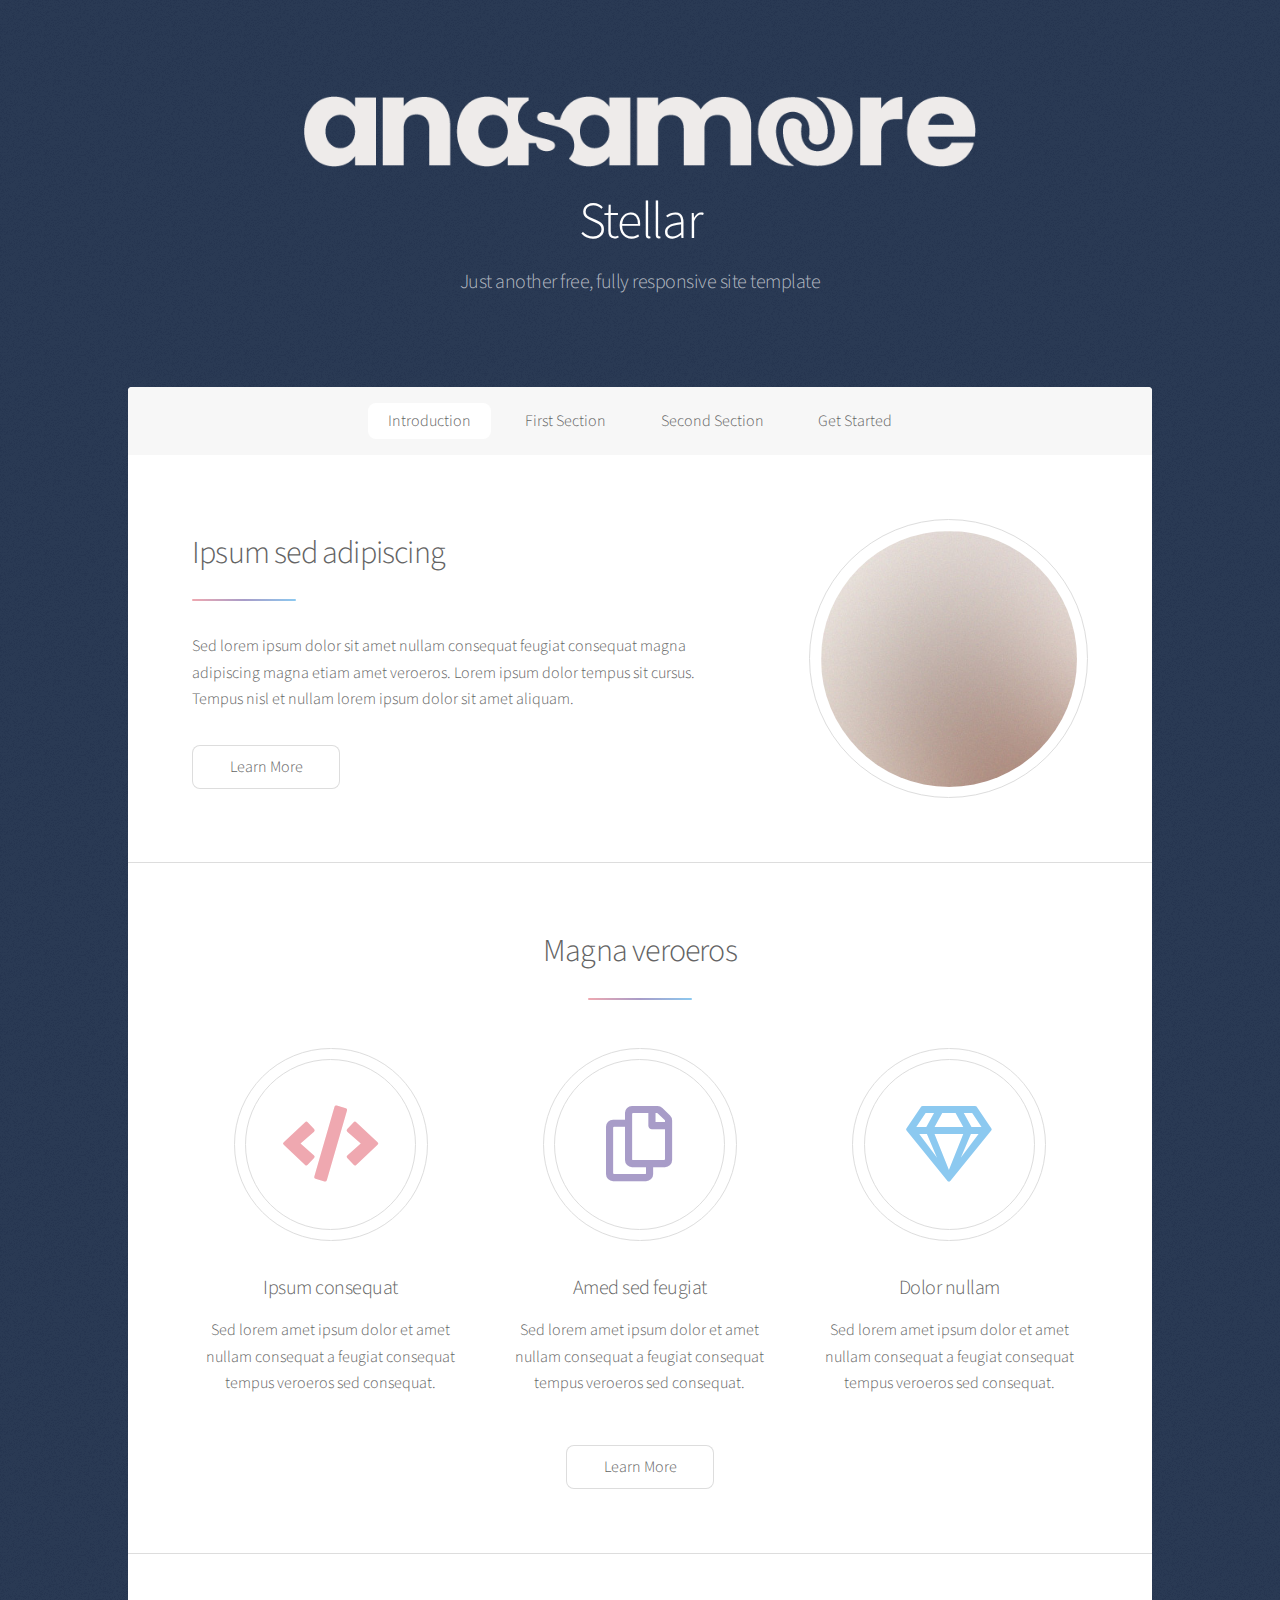
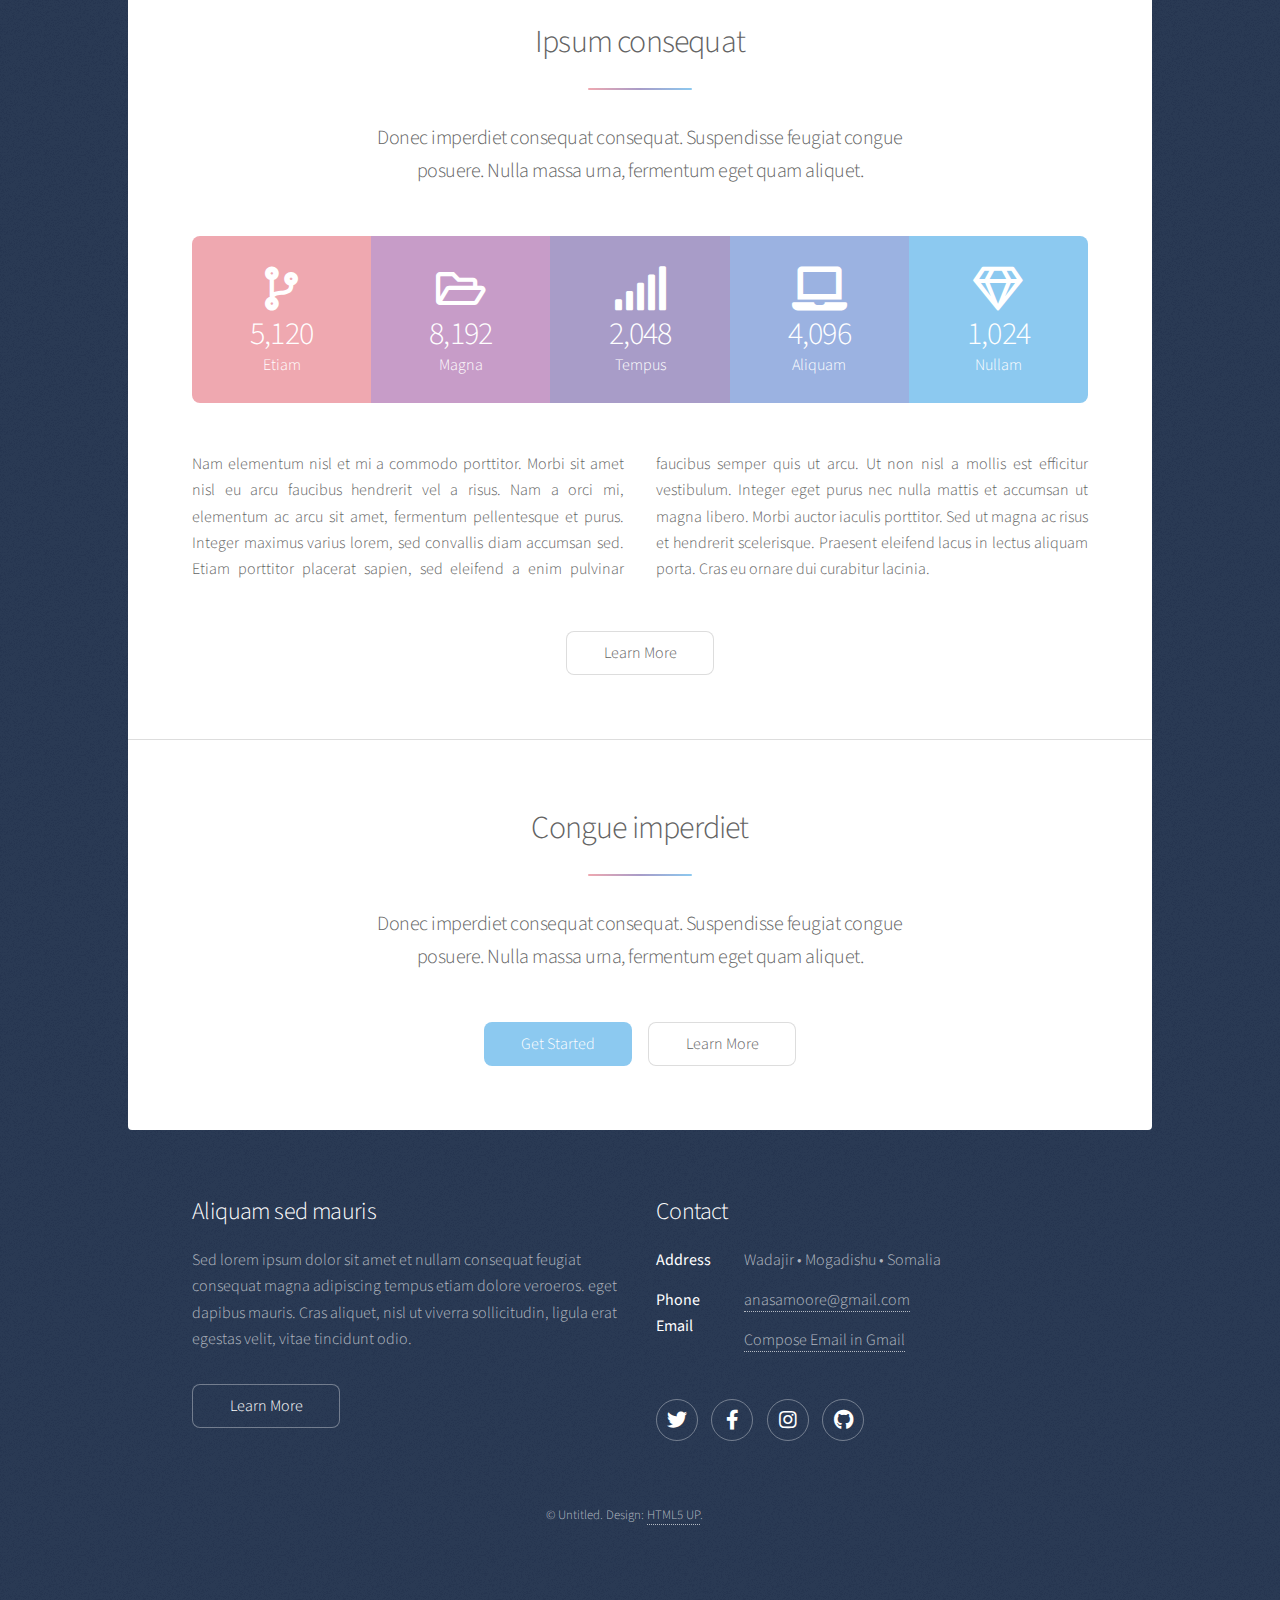
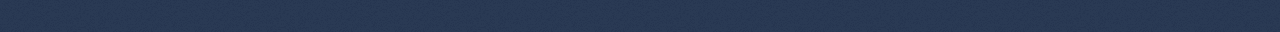
==== index.html @ f3ec71ee "Update index.html" ====
<!DOCTYPE HTML>
<!--
	anasamoore Portfolio
	Personal and commercial use under the CCA 3.0 license
-->
<html>
	<head>
		<title>anasamoore Portfolio</title>
		<meta charset="utf-8" />
		<meta name="viewport" content="width=device-width, initial-scale=1, user-scalable=no" />
		<link rel="stylesheet" href="assets/css/main.css" />
		<noscript><link rel="stylesheet" href="assets/css/noscript.css" /></noscript>
	</head>
	<body class="is-preload">

		<!-- Wrapper -->
			<div id="wrapper">

				<!-- Header -->
					<header id="header" class="alt">
						<span class="logo"><img src="images/image.png" alt="" /></span>
						<h1>Stellar</h1>
						<p>Just another free, fully responsive site template<br />
					</header>

				<!-- Nav -->
					<nav id="nav">
						<ul>
							<li><a href="#intro" class="active">Introduction</a></li>
							<li><a href="#first">First Section</a></li>
							<li><a href="#second">Second Section</a></li>
							<li><a href="#cta">Get Started</a></li>
						</ul>
					</nav>

				<!-- Main -->
					<div id="main">

						<!-- Introduction -->
							<section id="intro" class="main">
								<div class="spotlight">
									<div class="content">
										<header class="major">
											<h2>Ipsum sed adipiscing</h2>
										</header>
										<p>Sed lorem ipsum dolor sit amet nullam consequat feugiat consequat magna
										adipiscing magna etiam amet veroeros. Lorem ipsum dolor tempus sit cursus.
										Tempus nisl et nullam lorem ipsum dolor sit amet aliquam.</p>
										<ul class="actions">
											<li><a href="generic.html" class="button">Learn More</a></li>
										</ul>
									</div>
									<span class="image"><img src="images/pic01.jpg" alt="" /></span>
								</div>
							</section>

						<!-- First Section -->
							<section id="first" class="main special">
								<header class="major">
									<h2>Magna veroeros</h2>
								</header>
								<ul class="features">
									<li>
										<span class="icon solid major style1 fa-code"></span>
										<h3>Ipsum consequat</h3>
										<p>Sed lorem amet ipsum dolor et amet nullam consequat a feugiat consequat tempus veroeros sed consequat.</p>
									</li>
									<li>
										<span class="icon major style3 fa-copy"></span>
										<h3>Amed sed feugiat</h3>
										<p>Sed lorem amet ipsum dolor et amet nullam consequat a feugiat consequat tempus veroeros sed consequat.</p>
									</li>
									<li>
										<span class="icon major style5 fa-gem"></span>
										<h3>Dolor nullam</h3>
										<p>Sed lorem amet ipsum dolor et amet nullam consequat a feugiat consequat tempus veroeros sed consequat.</p>
									</li>
								</ul>
								<footer class="major">
									<ul class="actions special">
										<li><a href="generic.html" class="button">Learn More</a></li>
									</ul>
								</footer>
							</section>

						<!-- Second Section -->
							<section id="second" class="main special">
								<header class="major">
									<h2>Ipsum consequat</h2>
									<p>Donec imperdiet consequat consequat. Suspendisse feugiat congue<br />
									posuere. Nulla massa urna, fermentum eget quam aliquet.</p>
								</header>
								<ul class="statistics">
									<li class="style1">
										<span class="icon solid fa-code-branch"></span>
										<strong>5,120</strong> Etiam
									</li>
									<li class="style2">
										<span class="icon fa-folder-open"></span>
										<strong>8,192</strong> Magna
									</li>
									<li class="style3">
										<span class="icon solid fa-signal"></span>
										<strong>2,048</strong> Tempus
									</li>
									<li class="style4">
										<span class="icon solid fa-laptop"></span>
										<strong>4,096</strong> Aliquam
									</li>
									<li class="style5">
										<span class="icon fa-gem"></span>
										<strong>1,024</strong> Nullam
									</li>
								</ul>
								<p class="content">Nam elementum nisl et mi a commodo porttitor. Morbi sit amet nisl eu arcu faucibus hendrerit vel a risus. Nam a orci mi, elementum ac arcu sit amet, fermentum pellentesque et purus. Integer maximus varius lorem, sed convallis diam accumsan sed. Etiam porttitor placerat sapien, sed eleifend a enim pulvinar faucibus semper quis ut arcu. Ut non nisl a mollis est efficitur vestibulum. Integer eget purus nec nulla mattis et accumsan ut magna libero. Morbi auctor iaculis porttitor. Sed ut magna ac risus et hendrerit scelerisque. Praesent eleifend lacus in lectus aliquam porta. Cras eu ornare dui curabitur lacinia.</p>
								<footer class="major">
									<ul class="actions special">
										<li><a href="generic.html" class="button">Learn More</a></li>
									</ul>
								</footer>
							</section>

						<!-- Get Started -->
							<section id="cta" class="main special">
								<header class="major">
									<h2>Congue imperdiet</h2>
									<p>Donec imperdiet consequat consequat. Suspendisse feugiat congue<br />
									posuere. Nulla massa urna, fermentum eget quam aliquet.</p>
								</header>
								<footer class="major">
									<ul class="actions special">
										<li><a href="generic.html" class="button primary">Get Started</a></li>
										<li><a href="generic.html" class="button">Learn More</a></li>
									</ul>
								</footer>
							</section>

					</div>

				<!-- Footer -->
					<footer id="footer">
						<section>
							<h2>Aliquam sed mauris</h2>
							<p>Sed lorem ipsum dolor sit amet et nullam consequat feugiat consequat magna adipiscing tempus etiam dolore veroeros. eget dapibus mauris. Cras aliquet, nisl ut viverra sollicitudin, ligula erat egestas velit, vitae tincidunt odio.</p>
							<ul class="actions">
								<li><a href="generic.html" class="button">Learn More</a></li>
							</ul>
						</section>
						<section>
							<h2>Contact</h2>
							<dl class="alt">
								<dt>Address</dt>
								<dd> Wadajir &bull; Mogadishu &bull; Somalia</dd>
								<dt>Phone</dt>
								<dt>Email</dt>
								<dd><a href="#">anasamoore@gmail.com</a></dd>
								<dd><a href="https://mail.google.com/mail/?view=cm&fs=1&to=recipient@example.com&subject=Your%20Subject%20Here&body=Your%20message%20here" target="_blank">
    Compose Email in Gmail
</a></dd>
							</dl>
							<ul class="icons">
								<li><a href="https://x.com/anasamoore" class="icon brands fa-twitter alt"><span class="label">Twitter</span></a></li>
								<li><a href="https://www.facebook.com/anastherealg" class="icon brands fa-facebook-f alt"><span class="label">Facebook</span></a></li>
								<li><a href="https://www.linkedin.com/in/anasamoore/" class="icon brands fa-instagram alt"><span class="label">Instagram</span></a></li>
								<li><a href="https://www.linkedin.com/in/anasamoore/" class="icon brands fa-github alt"><span class="label">GitHub</span></a></li>
							</ul>
						</section>
						<p class="copyright">&copy; Untitled. Design: <a href="https://html5up.net">HTML5 UP</a>.</p>
					</footer>

			</div>

		<!-- Scripts -->
			<script src="assets/js/jquery.min.js"></script>
			<script src="assets/js/jquery.scrollex.min.js"></script>
			<script src="assets/js/jquery.scrolly.min.js"></script>
			<script src="assets/js/browser.min.js"></script>
			<script src="assets/js/breakpoints.min.js"></script>
			<script src="assets/js/util.js"></script>
			<script src="assets/js/main.js"></script>

	</body>
</html>
---- assets/css/main.css ----
@import url(fontawesome-all.min.css);
@import 'https://fonts.googleapis.com/css?family=Source+Sans+Pro:300,400';

/*
	Stellar by HTML5 UP
	html5up.net | @ajlkn
	Free for personal and commercial use under the CCA 3.0 license (html5up.net/license)
*/

html, body, div, span, applet, object,
iframe, h1, h2, h3, h4, h5, h6, p, blockquote,
pre, a, abbr, acronym, address, big, cite,
code, del, dfn, em, img, ins, kbd, q, s, samp,
small, strike, strong, sub, sup, tt, var, b,
u, i, center, dl, dt, dd, ol, ul, li, fieldset,
form, label, legend, table, caption, tbody,
tfoot, thead, tr, th, td, article, aside,
canvas, details, embed, figure, figcaption,
footer, header, hgroup, menu, nav, output, ruby,
section, summary, time, mark, audio, video {
	margin: 0;
	padding: 0;
	border: 0;
	font-size: 100%;
	font: inherit;
	vertical-align: baseline;}


article, aside, details, figcaption, figure,
footer, header, hgroup, menu, nav, section {
	display: block;}

body {
	line-height: 1;
}

ol, ul {
	list-style: none;
}

blockquote, q {
	quotes: none;
}

	blockquote:before, blockquote:after, q:before, q:after {
		content: '';
		content: none;
	}

table {
	border-collapse: collapse;
	border-spacing: 0;
}

body {
	-webkit-text-size-adjust: none;
}

mark {
	background-color: transparent;
	color: inherit;
}

input::-moz-focus-inner {
	border: 0;
	padding: 0;
}

input, select, textarea {
	-moz-appearance: none;
	-webkit-appearance: none;
	-ms-appearance: none;
	appearance: none;
}

/* Basic */

	@-ms-viewport {
		width: device-width;
	}

	body {
		-ms-overflow-style: scrollbar;
	}

	@media screen and (max-width: 480px) {

		html, body {
			min-width: 320px;
		}

	}

	html {
		box-sizing: border-box;
	}

	*, *:before, *:after {
		box-sizing: inherit;
	}

	body {
		background-color: #935d8c;
		background-image: url("images/overlay.png"), -moz-linear-gradient(45deg, #25354F 15%, #80D467 85%);
		background-image: url("images/overlay.png"), -webkit-linear-gradient(45deg, #25354F 15%, #25354F 85%);
		background-image: url("images/overlay.png"), -ms-linear-gradient(45deg, #25354F 15%, #25354F 85%);
		background-image: url("images/overlay.png"), linear-gradient(45deg, #25354F 1%, #25354F 99%);
	}

		body.is-preload *, body.is-preload *:before, body.is-preload *:after {
			-moz-animation: none !important;
			-webkit-animation: none !important;
			-ms-animation: none !important;
			animation: none !important;
			-moz-transition: none !important;
			-webkit-transition: none !important;
			-ms-transition: none !important;
			transition: none !important;
		}

/* Type */

	body {
		background-color: #935d8c;
		color: rgba(255, 255, 255, 0.65);
	}

	body, input, select, textarea {
		font-family: "Source Sans Pro", Helvetica, sans-serif;
		font-size: 17pt;
		font-weight: 300;
		line-height: 1.65;
	}

		@media screen and (max-width: 1680px) {

			body, input, select, textarea {
				font-size: 14pt;
			}

		}

		@media screen and (max-width: 1280px) {

			body, input, select, textarea {
				font-size: 12pt;
			}

		}

		@media screen and (max-width: 360px) {

			body, input, select, textarea {
				font-size: 11pt;
			}

		}

	a {
		-moz-transition: color 0.2s ease, border-bottom 0.2s ease;
		-webkit-transition: color 0.2s ease, border-bottom 0.2s ease;
		-ms-transition: color 0.2s ease, border-bottom 0.2s ease;
		transition: color 0.2s ease, border-bottom 0.2s ease;
		text-decoration: none;
		border-bottom: dotted 1px;
		color: inherit;
	}

		a:hover {
			border-bottom-color: transparent;
		}

	strong, b {
		font-weight: 400;
	}

	em, i {
		font-style: italic;
	}

	p {
		margin: 0 0 2em 0;
	}

		p.content {
			-moz-columns: 20em 2;
			-webkit-columns: 20em 2;
			-ms-columns: 20em 2;
			columns: 20em 2;
			-moz-column-gap: 2em;
			-webkit-column-gap: 2em;
			-ms-column-gap: 2em;
			column-gap: 2em;
			text-align: justify;
		}

	h1, h2, h3, h4, h5, h6 {
		font-weight: 300;
		line-height: 1.5;
		margin: 0 0 0.7em 0;
		letter-spacing: -0.025em;
	}

		h1 a, h2 a, h3 a, h4 a, h5 a, h6 a {
			color: inherit;
			text-decoration: none;
		}

	h1 {
		font-size: 2.5em;
		line-height: 1.2;
	}

	h2 {
		font-size: 1.5em;
	}

	h3 {
		font-size: 1.25em;
	}

	h4 {
		font-size: 1.1em;
	}

	h5 {
		font-size: 0.9em;
	}

	h6 {
		font-size: 0.7em;
	}

	@media screen and (max-width: 736px) {

		h1 {
			font-size: 2em;
		}

	}

	sub {
		font-size: 0.8em;
		position: relative;
		top: 0.5em;
	}

	sup {
		font-size: 0.8em;
		position: relative;
		top: -0.5em;
	}

	blockquote {
		border-left: solid 4px;
		font-style: italic;
		margin: 0 0 2em 0;
		padding: 0.5em 0 0.5em 2em;
	}

	code {
		border-radius: 8px;
		border: solid 1px;
		font-family: "Courier New", monospace;
		font-size: 0.9em;
		margin: 0 0.25em;
		padding: 0.25em 0.65em;
	}

	pre {
		-webkit-overflow-scrolling: touch;
		font-family: "Courier New", monospace;
		font-size: 0.9em;
		margin: 0 0 2em 0;
	}

		pre code {
			display: block;
			line-height: 1.75;
			padding: 1em 1.5em;
			overflow-x: auto;
		}

	hr {
		border: 0;
		border-bottom: solid 1px;
		margin: 2em 0;
	}

		hr.major {
			margin: 3em 0;
		}

	.align-left {
		text-align: left;
	}

	.align-center {
		text-align: center;
	}

	.align-right {
		text-align: right;
	}

	input, select, textarea {
		color: #ffffff;
	}

	a:hover {
		color: #ffffff;
	}

	strong, b {
		color: #ffffff;
	}

	h1, h2, h3, h4, h5, h6 {
		color: #ffffff;
	}

	blockquote {
		border-left-color: rgba(255, 255, 255, 0.35);
	}

	code {
		background: rgba(255, 255, 255, 0.075);
		border-color: rgba(255, 255, 255, 0.35);
	}

	hr {
		border-bottom-color: rgba(255, 255, 255, 0.35);
	}

/* Row */

	.row {
		display: flex;
		flex-wrap: wrap;
		box-sizing: border-box;
		align-items: stretch;
	}

		.row > * {
			box-sizing: border-box;
		}

		.row.gtr-uniform > * > :last-child {
			margin-bottom: 0;
		}

		.row.aln-left {
			justify-content: flex-start;
		}

		.row.aln-center {
			justify-content: center;
		}

		.row.aln-right {
			justify-content: flex-end;
		}

		.row.aln-top {
			align-items: flex-start;
		}

		.row.aln-middle {
			align-items: center;
		}

		.row.aln-bottom {
			align-items: flex-end;
		}

		.row > .imp {
			order: -1;
		}

		.row > .col-1 {
			width: 8.33333%;
		}

		.row > .off-1 {
			margin-left: 8.33333%;
		}

		.row > .col-2 {
			width: 16.66667%;
		}

		.row > .off-2 {
			margin-left: 16.66667%;
		}

		.row > .col-3 {
			width: 25%;
		}

		.row > .off-3 {
			margin-left: 25%;
		}

		.row > .col-4 {
			width: 33.33333%;
		}

		.row > .off-4 {
			margin-left: 33.33333%;
		}

		.row > .col-5 {
			width: 41.66667%;
		}

		.row > .off-5 {
			margin-left: 41.66667%;
		}

		.row > .col-6 {
			width: 50%;
		}

		.row > .off-6 {
			margin-left: 50%;
		}

		.row > .col-7 {
			width: 58.33333%;
		}

		.row > .off-7 {
			margin-left: 58.33333%;
		}

		.row > .col-8 {
			width: 66.66667%;
		}

		.row > .off-8 {
			margin-left: 66.66667%;
		}

		.row > .col-9 {
			width: 75%;
		}

		.row > .off-9 {
			margin-left: 75%;
		}

		.row > .col-10 {
			width: 83.33333%;
		}

		.row > .off-10 {
			margin-left: 83.33333%;
		}

		.row > .col-11 {
			width: 91.66667%;
		}

		.row > .off-11 {
			margin-left: 91.66667%;
		}

		.row > .col-12 {
			width: 100%;
		}

		.row > .off-12 {
			margin-left: 100%;
		}

		.row.gtr-0 {
			margin-top: 0;
			margin-left: 0em;
		}

			.row.gtr-0 > * {
				padding: 0 0 0 0em;
			}

			.row.gtr-0.gtr-uniform {
				margin-top: 0em;
			}

				.row.gtr-0.gtr-uniform > * {
					padding-top: 0em;
				}

		.row.gtr-25 {
			margin-top: 0;
			margin-left: -0.375em;
		}

			.row.gtr-25 > * {
				padding: 0 0 0 0.375em;
			}

			.row.gtr-25.gtr-uniform {
				margin-top: -0.375em;
			}

				.row.gtr-25.gtr-uniform > * {
					padding-top: 0.375em;
				}

		.row.gtr-50 {
			margin-top: 0;
			margin-left: -0.75em;
		}

			.row.gtr-50 > * {
				padding: 0 0 0 0.75em;
			}

			.row.gtr-50.gtr-uniform {
				margin-top: -0.75em;
			}

				.row.gtr-50.gtr-uniform > * {
					padding-top: 0.75em;
				}

		.row {
			margin-top: 0;
			margin-left: -1.5em;
		}

			.row > * {
				padding: 0 0 0 1.5em;
			}

			.row.gtr-uniform {
				margin-top: -1.5em;
			}

				.row.gtr-uniform > * {
					padding-top: 1.5em;
				}

		.row.gtr-150 {
			margin-top: 0;
			margin-left: -2.25em;
		}

			.row.gtr-150 > * {
				padding: 0 0 0 2.25em;
			}

			.row.gtr-150.gtr-uniform {
				margin-top: -2.25em;
			}

				.row.gtr-150.gtr-uniform > * {
					padding-top: 2.25em;
				}

		.row.gtr-200 {
			margin-top: 0;
			margin-left: -3em;
		}

			.row.gtr-200 > * {
				padding: 0 0 0 3em;
			}

			.row.gtr-200.gtr-uniform {
				margin-top: -3em;
			}

				.row.gtr-200.gtr-uniform > * {
					padding-top: 3em;
				}

		@media screen and (max-width: 1680px) {

			.row {
				display: flex;
				flex-wrap: wrap;
				box-sizing: border-box;
				align-items: stretch;
			}

				.row > * {
					box-sizing: border-box;
				}

				.row.gtr-uniform > * > :last-child {
					margin-bottom: 0;
				}

				.row.aln-left {
					justify-content: flex-start;
				}

				.row.aln-center {
					justify-content: center;
				}

				.row.aln-right {
					justify-content: flex-end;
				}

				.row.aln-top {
					align-items: flex-start;
				}

				.row.aln-middle {
					align-items: center;
				}

				.row.aln-bottom {
					align-items: flex-end;
				}

				.row > .imp-xlarge {
					order: -1;
				}

				.row > .col-1-xlarge {
					width: 8.33333%;
				}

				.row > .off-1-xlarge {
					margin-left: 8.33333%;
				}

				.row > .col-2-xlarge {
					width: 16.66667%;
				}

				.row > .off-2-xlarge {
					margin-left: 16.66667%;
				}

				.row > .col-3-xlarge {
					width: 25%;
				}

				.row > .off-3-xlarge {
					margin-left: 25%;
				}

				.row > .col-4-xlarge {
					width: 33.33333%;
				}

				.row > .off-4-xlarge {
					margin-left: 33.33333%;
				}

				.row > .col-5-xlarge {
					width: 41.66667%;
				}

				.row > .off-5-xlarge {
					margin-left: 41.66667%;
				}

				.row > .col-6-xlarge {
					width: 50%;
				}

				.row > .off-6-xlarge {
					margin-left: 50%;
				}

				.row > .col-7-xlarge {
					width: 58.33333%;
				}

				.row > .off-7-xlarge {
					margin-left: 58.33333%;
				}

				.row > .col-8-xlarge {
					width: 66.66667%;
				}

				.row > .off-8-xlarge {
					margin-left: 66.66667%;
				}

				.row > .col-9-xlarge {
					width: 75%;
				}

				.row > .off-9-xlarge {
					margin-left: 75%;
				}

				.row > .col-10-xlarge {
					width: 83.33333%;
				}

				.row > .off-10-xlarge {
					margin-left: 83.33333%;
				}

				.row > .col-11-xlarge {
					width: 91.66667%;
				}

				.row > .off-11-xlarge {
					margin-left: 91.66667%;
				}

				.row > .col-12-xlarge {
					width: 100%;
				}

				.row > .off-12-xlarge {
					margin-left: 100%;
				}

				.row.gtr-0 {
					margin-top: 0;
					margin-left: 0em;
				}

					.row.gtr-0 > * {
						padding: 0 0 0 0em;
					}

					.row.gtr-0.gtr-uniform {
						margin-top: 0em;
					}

						.row.gtr-0.gtr-uniform > * {
							padding-top: 0em;
						}

				.row.gtr-25 {
					margin-top: 0;
					margin-left: -0.375em;
				}

					.row.gtr-25 > * {
						padding: 0 0 0 0.375em;
					}

					.row.gtr-25.gtr-uniform {
						margin-top: -0.375em;
					}

						.row.gtr-25.gtr-uniform > * {
							padding-top: 0.375em;
						}

				.row.gtr-50 {
					margin-top: 0;
					margin-left: -0.75em;
				}

					.row.gtr-50 > * {
						padding: 0 0 0 0.75em;
					}

					.row.gtr-50.gtr-uniform {
						margin-top: -0.75em;
					}

						.row.gtr-50.gtr-uniform > * {
							padding-top: 0.75em;
						}

				.row {
					margin-top: 0;
					margin-left: -1.5em;
				}

					.row > * {
						padding: 0 0 0 1.5em;
					}

					.row.gtr-uniform {
						margin-top: -1.5em;
					}

						.row.gtr-uniform > * {
							padding-top: 1.5em;
						}

				.row.gtr-150 {
					margin-top: 0;
					margin-left: -2.25em;
				}

					.row.gtr-150 > * {
						padding: 0 0 0 2.25em;
					}

					.row.gtr-150.gtr-uniform {
						margin-top: -2.25em;
					}

						.row.gtr-150.gtr-uniform > * {
							padding-top: 2.25em;
						}

				.row.gtr-200 {
					margin-top: 0;
					margin-left: -3em;
				}

					.row.gtr-200 > * {
						padding: 0 0 0 3em;
					}

					.row.gtr-200.gtr-uniform {
						margin-top: -3em;
					}

						.row.gtr-200.gtr-uniform > * {
							padding-top: 3em;
						}

		}

		@media screen and (max-width: 1280px) {

			.row {
				display: flex;
				flex-wrap: wrap;
				box-sizing: border-box;
				align-items: stretch;
			}

				.row > * {
					box-sizing: border-box;
				}

				.row.gtr-uniform > * > :last-child {
					margin-bottom: 0;
				}

				.row.aln-left {
					justify-content: flex-start;
				}

				.row.aln-center {
					justify-content: center;
				}

				.row.aln-right {
					justify-content: flex-end;
				}

				.row.aln-top {
					align-items: flex-start;
				}

				.row.aln-middle {
					align-items: center;
				}

				.row.aln-bottom {
					align-items: flex-end;
				}

				.row > .imp-large {
					order: -1;
				}

				.row > .col-1-large {
					width: 8.33333%;
				}

				.row > .off-1-large {
					margin-left: 8.33333%;
				}

				.row > .col-2-large {
					width: 16.66667%;
				}

				.row > .off-2-large {
					margin-left: 16.66667%;
				}

				.row > .col-3-large {
					width: 25%;
				}

				.row > .off-3-large {
					margin-left: 25%;
				}

				.row > .col-4-large {
					width: 33.33333%;
				}

				.row > .off-4-large {
					margin-left: 33.33333%;
				}

				.row > .col-5-large {
					width: 41.66667%;
				}

				.row > .off-5-large {
					margin-left: 41.66667%;
				}

				.row > .col-6-large {
					width: 50%;
				}

				.row > .off-6-large {
					margin-left: 50%;
				}

				.row > .col-7-large {
					width: 58.33333%;
				}

				.row > .off-7-large {
					margin-left: 58.33333%;
				}

				.row > .col-8-large {
					width: 66.66667%;
				}

				.row > .off-8-large {
					margin-left: 66.66667%;
				}

				.row > .col-9-large {
					width: 75%;
				}

				.row > .off-9-large {
					margin-left: 75%;
				}

				.row > .col-10-large {
					width: 83.33333%;
				}

				.row > .off-10-large {
					margin-left: 83.33333%;
				}

				.row > .col-11-large {
					width: 91.66667%;
				}

				.row > .off-11-large {
					margin-left: 91.66667%;
				}

				.row > .col-12-large {
					width: 100%;
				}

				.row > .off-12-large {
					margin-left: 100%;
				}

				.row.gtr-0 {
					margin-top: 0;
					margin-left: 0em;
				}

					.row.gtr-0 > * {
						padding: 0 0 0 0em;
					}

					.row.gtr-0.gtr-uniform {
						margin-top: 0em;
					}

						.row.gtr-0.gtr-uniform > * {
							padding-top: 0em;
						}

				.row.gtr-25 {
					margin-top: 0;
					margin-left: -0.375em;
				}

					.row.gtr-25 > * {
						padding: 0 0 0 0.375em;
					}

					.row.gtr-25.gtr-uniform {
						margin-top: -0.375em;
					}

						.row.gtr-25.gtr-uniform > * {
							padding-top: 0.375em;
						}

				.row.gtr-50 {
					margin-top: 0;
					margin-left: -0.75em;
				}

					.row.gtr-50 > * {
						padding: 0 0 0 0.75em;
					}

					.row.gtr-50.gtr-uniform {
						margin-top: -0.75em;
					}

						.row.gtr-50.gtr-uniform > * {
							padding-top: 0.75em;
						}

				.row {
					margin-top: 0;
					margin-left: -1.5em;
				}

					.row > * {
						padding: 0 0 0 1.5em;
					}

					.row.gtr-uniform {
						margin-top: -1.5em;
					}

						.row.gtr-uniform > * {
							padding-top: 1.5em;
						}

				.row.gtr-150 {
					margin-top: 0;
					margin-left: -2.25em;
				}

					.row.gtr-150 > * {
						padding: 0 0 0 2.25em;
					}

					.row.gtr-150.gtr-uniform {
						margin-top: -2.25em;
					}

						.row.gtr-150.gtr-uniform > * {
							padding-top: 2.25em;
						}

				.row.gtr-200 {
					margin-top: 0;
					margin-left: -3em;
				}

					.row.gtr-200 > * {
						padding: 0 0 0 3em;
					}

					.row.gtr-200.gtr-uniform {
						margin-top: -3em;
					}

						.row.gtr-200.gtr-uniform > * {
							padding-top: 3em;
						}

		}

		@media screen and (max-width: 980px) {

			.row {
				display: flex;
				flex-wrap: wrap;
				box-sizing: border-box;
				align-items: stretch;
			}

				.row > * {
					box-sizing: border-box;
				}

				.row.gtr-uniform > * > :last-child {
					margin-bottom: 0;
				}

				.row.aln-left {
					justify-content: flex-start;
				}

				.row.aln-center {
					justify-content: center;
				}

				.row.aln-right {
					justify-content: flex-end;
				}

				.row.aln-top {
					align-items: flex-start;
				}

				.row.aln-middle {
					align-items: center;
				}

				.row.aln-bottom {
					align-items: flex-end;
				}

				.row > .imp-medium {
					order: -1;
				}

				.row > .col-1-medium {
					width: 8.33333%;
				}

				.row > .off-1-medium {
					margin-left: 8.33333%;
				}

				.row > .col-2-medium {
					width: 16.66667%;
				}

				.row > .off-2-medium {
					margin-left: 16.66667%;
				}

				.row > .col-3-medium {
					width: 25%;
				}

				.row > .off-3-medium {
					margin-left: 25%;
				}

				.row > .col-4-medium {
					width: 33.33333%;
				}

				.row > .off-4-medium {
					margin-left: 33.33333%;
				}

				.row > .col-5-medium {
					width: 41.66667%;
				}

				.row > .off-5-medium {
					margin-left: 41.66667%;
				}

				.row > .col-6-medium {
					width: 50%;
				}

				.row > .off-6-medium {
					margin-left: 50%;
				}

				.row > .col-7-medium {
					width: 58.33333%;
				}

				.row > .off-7-medium {
					margin-left: 58.33333%;
				}

				.row > .col-8-medium {
					width: 66.66667%;
				}

				.row > .off-8-medium {
					margin-left: 66.66667%;
				}

				.row > .col-9-medium {
					width: 75%;
				}

				.row > .off-9-medium {
					margin-left: 75%;
				}

				.row > .col-10-medium {
					width: 83.33333%;
				}

				.row > .off-10-medium {
					margin-left: 83.33333%;
				}

				.row > .col-11-medium {
					width: 91.66667%;
				}

				.row > .off-11-medium {
					margin-left: 91.66667%;
				}

				.row > .col-12-medium {
					width: 100%;
				}

				.row > .off-12-medium {
					margin-left: 100%;
				}

				.row.gtr-0 {
					margin-top: 0;
					margin-left: 0em;
				}

					.row.gtr-0 > * {
						padding: 0 0 0 0em;
					}

					.row.gtr-0.gtr-uniform {
						margin-top: 0em;
					}

						.row.gtr-0.gtr-uniform > * {
							padding-top: 0em;
						}

				.row.gtr-25 {
					margin-top: 0;
					margin-left: -0.375em;
				}

					.row.gtr-25 > * {
						padding: 0 0 0 0.375em;
					}

					.row.gtr-25.gtr-uniform {
						margin-top: -0.375em;
					}

						.row.gtr-25.gtr-uniform > * {
							padding-top: 0.375em;
						}

				.row.gtr-50 {
					margin-top: 0;
					margin-left: -0.75em;
				}

					.row.gtr-50 > * {
						padding: 0 0 0 0.75em;
					}

					.row.gtr-50.gtr-uniform {
						margin-top: -0.75em;
					}

						.row.gtr-50.gtr-uniform > * {
							padding-top: 0.75em;
						}

				.row {
					margin-top: 0;
					margin-left: -1.5em;
				}

					.row > * {
						padding: 0 0 0 1.5em;
					}

					.row.gtr-uniform {
						margin-top: -1.5em;
					}

						.row.gtr-uniform > * {
							padding-top: 1.5em;
						}

				.row.gtr-150 {
					margin-top: 0;
					margin-left: -2.25em;
				}

					.row.gtr-150 > * {
						padding: 0 0 0 2.25em;
					}

					.row.gtr-150.gtr-uniform {
						margin-top: -2.25em;
					}

						.row.gtr-150.gtr-uniform > * {
							padding-top: 2.25em;
						}

				.row.gtr-200 {
					margin-top: 0;
					margin-left: -3em;
				}

					.row.gtr-200 > * {
						padding: 0 0 0 3em;
					}

					.row.gtr-200.gtr-uniform {
						margin-top: -3em;
					}

						.row.gtr-200.gtr-uniform > * {
							padding-top: 3em;
						}

		}

		@media screen and (max-width: 736px) {

			.row {
				display: flex;
				flex-wrap: wrap;
				box-sizing: border-box;
				align-items: stretch;
			}

				.row > * {
					box-sizing: border-box;
				}

				.row.gtr-uniform > * > :last-child {
					margin-bottom: 0;
				}

				.row.aln-left {
					justify-content: flex-start;
				}

				.row.aln-center {
					justify-content: center;
				}

				.row.aln-right {
					justify-content: flex-end;
				}

				.row.aln-top {
					align-items: flex-start;
				}

				.row.aln-middle {
					align-items: center;
				}

				.row.aln-bottom {
					align-items: flex-end;
				}

				.row > .imp-small {
					order: -1;
				}

				.row > .col-1-small {
					width: 8.33333%;
				}

				.row > .off-1-small {
					margin-left: 8.33333%;
				}

				.row > .col-2-small {
					width: 16.66667%;
				}

				.row > .off-2-small {
					margin-left: 16.66667%;
				}

				.row > .col-3-small {
					width: 25%;
				}

				.row > .off-3-small {
					margin-left: 25%;
				}

				.row > .col-4-small {
					width: 33.33333%;
				}

				.row > .off-4-small {
					margin-left: 33.33333%;
				}

				.row > .col-5-small {
					width: 41.66667%;
				}

				.row > .off-5-small {
					margin-left: 41.66667%;
				}

				.row > .col-6-small {
					width: 50%;
				}

				.row > .off-6-small {
					margin-left: 50%;
				}

				.row > .col-7-small {
					width: 58.33333%;
				}

				.row > .off-7-small {
					margin-left: 58.33333%;
				}

				.row > .col-8-small {
					width: 66.66667%;
				}

				.row > .off-8-small {
					margin-left: 66.66667%;
				}

				.row > .col-9-small {
					width: 75%;
				}

				.row > .off-9-small {
					margin-left: 75%;
				}

				.row > .col-10-small {
					width: 83.33333%;
				}

				.row > .off-10-small {
					margin-left: 83.33333%;
				}

				.row > .col-11-small {
					width: 91.66667%;
				}

				.row > .off-11-small {
					margin-left: 91.66667%;
				}

				.row > .col-12-small {
					width: 100%;
				}

				.row > .off-12-small {
					margin-left: 100%;
				}

				.row.gtr-0 {
					margin-top: 0;
					margin-left: 0em;
				}

					.row.gtr-0 > * {
						padding: 0 0 0 0em;
					}

					.row.gtr-0.gtr-uniform {
						margin-top: 0em;
					}

						.row.gtr-0.gtr-uniform > * {
							padding-top: 0em;
						}

				.row.gtr-25 {
					margin-top: 0;
					margin-left: -0.25em;
				}

					.row.gtr-25 > * {
						padding: 0 0 0 0.25em;
					}

					.row.gtr-25.gtr-uniform {
						margin-top: -0.25em;
					}

						.row.gtr-25.gtr-uniform > * {
							padding-top: 0.25em;
						}

				.row.gtr-50 {
					margin-top: 0;
					margin-left: -0.5em;
				}

					.row.gtr-50 > * {
						padding: 0 0 0 0.5em;
					}

					.row.gtr-50.gtr-uniform {
						margin-top: -0.5em;
					}

						.row.gtr-50.gtr-uniform > * {
							padding-top: 0.5em;
						}

				.row {
					margin-top: 0;
					margin-left: -1em;
				}

					.row > * {
						padding: 0 0 0 1em;
					}

					.row.gtr-uniform {
						margin-top: -1em;
					}

						.row.gtr-uniform > * {
							padding-top: 1em;
						}

				.row.gtr-150 {
					margin-top: 0;
					margin-left: -1.5em;
				}

					.row.gtr-150 > * {
						padding: 0 0 0 1.5em;
					}

					.row.gtr-150.gtr-uniform {
						margin-top: -1.5em;
					}

						.row.gtr-150.gtr-uniform > * {
							padding-top: 1.5em;
						}

				.row.gtr-200 {
					margin-top: 0;
					margin-left: -2em;
				}

					.row.gtr-200 > * {
						padding: 0 0 0 2em;
					}

					.row.gtr-200.gtr-uniform {
						margin-top: -2em;
					}

						.row.gtr-200.gtr-uniform > * {
							padding-top: 2em;
						}

		}

		@media screen and (max-width: 480px) {

			.row {
				display: flex;
				flex-wrap: wrap;
				box-sizing: border-box;
				align-items: stretch;
			}

				.row > * {
					box-sizing: border-box;
				}

				.row.gtr-uniform > * > :last-child {
					margin-bottom: 0;
				}

				.row.aln-left {
					justify-content: flex-start;
				}

				.row.aln-center {
					justify-content: center;
				}

				.row.aln-right {
					justify-content: flex-end;
				}

				.row.aln-top {
					align-items: flex-start;
				}

				.row.aln-middle {
					align-items: center;
				}

				.row.aln-bottom {
					align-items: flex-end;
				}

				.row > .imp-xsmall {
					order: -1;
				}

				.row > .col-1-xsmall {
					width: 8.33333%;
				}

				.row > .off-1-xsmall {
					margin-left: 8.33333%;
				}

				.row > .col-2-xsmall {
					width: 16.66667%;
				}

				.row > .off-2-xsmall {
					margin-left: 16.66667%;
				}

				.row > .col-3-xsmall {
					width: 25%;
				}

				.row > .off-3-xsmall {
					margin-left: 25%;
				}

				.row > .col-4-xsmall {
					width: 33.33333%;
				}

				.row > .off-4-xsmall {
					margin-left: 33.33333%;
				}

				.row > .col-5-xsmall {
					width: 41.66667%;
				}

				.row > .off-5-xsmall {
					margin-left: 41.66667%;
				}

				.row > .col-6-xsmall {
					width: 50%;
				}

				.row > .off-6-xsmall {
					margin-left: 50%;
				}

				.row > .col-7-xsmall {
					width: 58.33333%;
				}

				.row > .off-7-xsmall {
					margin-left: 58.33333%;
				}

				.row > .col-8-xsmall {
					width: 66.66667%;
				}

				.row > .off-8-xsmall {
					margin-left: 66.66667%;
				}

				.row > .col-9-xsmall {
					width: 75%;
				}

				.row > .off-9-xsmall {
					margin-left: 75%;
				}

				.row > .col-10-xsmall {
					width: 83.33333%;
				}

				.row > .off-10-xsmall {
					margin-left: 83.33333%;
				}

				.row > .col-11-xsmall {
					width: 91.66667%;
				}

				.row > .off-11-xsmall {
					margin-left: 91.66667%;
				}

				.row > .col-12-xsmall {
					width: 100%;
				}

				.row > .off-12-xsmall {
					margin-left: 100%;
				}

				.row.gtr-0 {
					margin-top: 0;
					margin-left: 0em;
				}

					.row.gtr-0 > * {
						padding: 0 0 0 0em;
					}

					.row.gtr-0.gtr-uniform {
						margin-top: 0em;
					}

						.row.gtr-0.gtr-uniform > * {
							padding-top: 0em;
						}

				.row.gtr-25 {
					margin-top: 0;
					margin-left: -0.3125em;
				}

					.row.gtr-25 > * {
						padding: 0 0 0 0.3125em;
					}

					.row.gtr-25.gtr-uniform {
						margin-top: -0.3125em;
					}

						.row.gtr-25.gtr-uniform > * {
							padding-top: 0.3125em;
						}

				.row.gtr-50 {
					margin-top: 0;
					margin-left: -0.625em;
				}

					.row.gtr-50 > * {
						padding: 0 0 0 0.625em;
					}

					.row.gtr-50.gtr-uniform {
						margin-top: -0.625em;
					}

						.row.gtr-50.gtr-uniform > * {
							padding-top: 0.625em;
						}

				.row {
					margin-top: 0;
					margin-left: -1.25em;
				}

					.row > * {
						padding: 0 0 0 1.25em;
					}

					.row.gtr-uniform {
						margin-top: -1.25em;
					}

						.row.gtr-uniform > * {
							padding-top: 1.25em;
						}

				.row.gtr-150 {
					margin-top: 0;
					margin-left: -1.875em;
				}

					.row.gtr-150 > * {
						padding: 0 0 0 1.875em;
					}

					.row.gtr-150.gtr-uniform {
						margin-top: -1.875em;
					}

						.row.gtr-150.gtr-uniform > * {
							padding-top: 1.875em;
						}

				.row.gtr-200 {
					margin-top: 0;
					margin-left: -2.5em;
				}

					.row.gtr-200 > * {
						padding: 0 0 0 2.5em;
					}

					.row.gtr-200.gtr-uniform {
						margin-top: -2.5em;
					}

						.row.gtr-200.gtr-uniform > * {
							padding-top: 2.5em;
						}

		}

/* Box */

	.box {
		border-radius: 8px;
		border: solid;
		margin-bottom: 2em;
		padding: 1.5em;
	}

		.box > :last-child,
		.box > :last-child > :last-child,
		.box > :last-child > :last-child > :last-child {
			margin-bottom: 0;
		}

		.box.alt {
			border: 0;
			border-radius: 0;
			padding: 0;
		}

	.box {
		border-color: rgba(255, 255, 255, 0.35);
	}

/* Button */

	input[type="submit"],
	input[type="reset"],
	input[type="button"],
	button,
	.button {
		-moz-appearance: none;
		-webkit-appearance: none;
		-ms-appearance: none;
		appearance: none;
		-moz-transition: background-color 0.2s ease-in-out, color 0.2s ease-in-out;
		-webkit-transition: background-color 0.2s ease-in-out, color 0.2s ease-in-out;
		-ms-transition: background-color 0.2s ease-in-out, color 0.2s ease-in-out;
		transition: background-color 0.2s ease-in-out, color 0.2s ease-in-out;
		border-radius: 8px;
		border: 0;
		cursor: pointer;
		display: inline-block;
		font-weight: 300;
		height: 2.75em;
		line-height: 2.75em;
		min-width: 9.25em;
		padding: 0 1.5em;
		text-align: center;
		text-decoration: none;
		white-space: nowrap;
	}

		input[type="submit"].icon,
		input[type="reset"].icon,
		input[type="button"].icon,
		button.icon,
		.button.icon {
			padding-left: 1.35em;
		}

			input[type="submit"].icon:before,
			input[type="reset"].icon:before,
			input[type="button"].icon:before,
			button.icon:before,
			.button.icon:before {
				margin-right: 0.5em;
			}

		input[type="submit"].fit,
		input[type="reset"].fit,
		input[type="button"].fit,
		button.fit,
		.button.fit {
			width: 100%;
		}

		input[type="submit"].small,
		input[type="reset"].small,
		input[type="button"].small,
		button.small,
		.button.small {
			font-size: 0.8em;
		}

		input[type="submit"].large,
		input[type="reset"].large,
		input[type="button"].large,
		button.large,
		.button.large {
			font-size: 1.35em;
		}

		input[type="submit"].disabled, input[type="submit"]:disabled,
		input[type="reset"].disabled,
		input[type="reset"]:disabled,
		input[type="button"].disabled,
		input[type="button"]:disabled,
		button.disabled,
		button:disabled,
		.button.disabled,
		.button:disabled {
			pointer-events: none;
			opacity: 0.25;
		}

		@media screen and (max-width: 736px) {

			input[type="submit"],
			input[type="reset"],
			input[type="button"],
			button,
			.button {
				min-width: 0;
			}

		}

	input[type="submit"],
	input[type="reset"],
	input[type="button"],
	button,
	.button {
		background-color: transparent;
		box-shadow: inset 0 0 0 1px rgba(255, 255, 255, 0.35);
		color: #ffffff !important;
	}

		input[type="submit"]:hover,
		input[type="reset"]:hover,
		input[type="button"]:hover,
		button:hover,
		.button:hover {
			background-color: rgba(255, 255, 255, 0.075);
		}

		input[type="submit"]:active,
		input[type="reset"]:active,
		input[type="button"]:active,
		button:active,
		.button:active {
			background-color: rgba(255, 255, 255, 0.2);
		}

		input[type="submit"].icon:before,
		input[type="reset"].icon:before,
		input[type="button"].icon:before,
		button.icon:before,
		.button.icon:before {
			color: rgba(255, 255, 255, 0.5);
		}

		input[type="submit"].primary,
		input[type="reset"].primary,
		input[type="button"].primary,
		button.primary,
		.button.primary {
			background-color: #8cc9f0;
			color: #ffffff !important;
			box-shadow: none;
		}

			input[type="submit"].primary:hover,
			input[type="reset"].primary:hover,
			input[type="button"].primary:hover,
			button.primary:hover,
			.button.primary:hover {
				background-color: #9acff2;
			}

			input[type="submit"].primary:active,
			input[type="reset"].primary:active,
			input[type="button"].primary:active,
			button.primary:active,
			.button.primary:active {
				background-color: #7ec3ee;
			}

			input[type="submit"].primary.icon:before,
			input[type="reset"].primary.icon:before,
			input[type="button"].primary.icon:before,
			button.primary.icon:before,
			.button.primary.icon:before {
				color: #ffffff !important;
			}

/* Form */

	form {
		margin: 0 0 2em 0;
	}

	label {
		display: block;
		font-size: 0.9em;
		font-weight: 400;
		margin: 0 0 1em 0;
	}

	input[type="text"],
	input[type="password"],
	input[type="email"],
	select,
	textarea {
		-moz-appearance: none;
		-webkit-appearance: none;
		-ms-appearance: none;
		appearance: none;
		border-radius: 8px;
		border: solid 1px;
		color: inherit;
		display: block;
		outline: 0;
		padding: 0 1em;
		text-decoration: none;
		width: 100%;
	}

		input[type="text"]:invalid,
		input[type="password"]:invalid,
		input[type="email"]:invalid,
		select:invalid,
		textarea:invalid {
			box-shadow: none;
		}

	select {
		background-size: 1.25rem;
		background-repeat: no-repeat;
		background-position: calc(100% - 1rem) center;
		height: 2.75em;
		padding-right: 2.75em;
		text-overflow: ellipsis;
	}

		select:focus::-ms-value {
			background-color: transparent;
		}

		select::-ms-expand {
			display: none;
		}

	input[type="text"],
	input[type="password"],
	input[type="email"],
	select {
		height: 2.75em;
	}

	textarea {
		padding: 0.75em 1em;
	}

	input[type="checkbox"],
	input[type="radio"] {
		-moz-appearance: none;
		-webkit-appearance: none;
		-ms-appearance: none;
		appearance: none;
		display: block;
		float: left;
		margin-right: -2em;
		opacity: 0;
		width: 1em;
		z-index: -1;
	}

		input[type="checkbox"] + label,
		input[type="radio"] + label {
			text-decoration: none;
			cursor: pointer;
			display: inline-block;
			font-size: 1em;
			font-weight: 300;
			padding-left: 2.4em;
			padding-right: 0.75em;
			position: relative;
		}

			input[type="checkbox"] + label:before,
			input[type="radio"] + label:before {
				-moz-osx-font-smoothing: grayscale;
				-webkit-font-smoothing: antialiased;
				display: inline-block;
				font-style: normal;
				font-variant: normal;
				text-rendering: auto;
				line-height: 1;
				text-transform: none !important;
				font-family: 'Font Awesome 5 Free';
				font-weight: 900;
			}

			input[type="checkbox"] + label:before,
			input[type="radio"] + label:before {
				border-radius: 8px;
				border: solid 1px;
				content: '';
				display: inline-block;
				font-size: 0.8em;
				height: 2.0625em;
				left: 0;
				line-height: 2.0625em;
				position: absolute;
				text-align: center;
				top: 0;
				width: 2.0625em;
			}

		input[type="checkbox"]:checked + label:before,
		input[type="radio"]:checked + label:before {
			content: '\f00c';
		}

	input[type="checkbox"] + label:before {
		border-radius: 8px;
	}

	input[type="radio"] + label:before {
		border-radius: 100%;
	}

	::-webkit-input-placeholder {
		opacity: 1.0;
	}

	:-moz-placeholder {
		opacity: 1.0;
	}

	::-moz-placeholder {
		opacity: 1.0;
	}

	:-ms-input-placeholder {
		opacity: 1.0;
	}

	label {
		color: #ffffff;
	}

	input[type="text"],
	input[type="password"],
	input[type="email"],
	select,
	textarea {
		background-color: rgba(255, 255, 255, 0.075);
		border-color: rgba(255, 255, 255, 0.35);
	}

		input[type="text"]:focus,
		input[type="password"]:focus,
		input[type="email"]:focus,
		select:focus,
		textarea:focus {
			border-color: #8cc9f0;
			box-shadow: 0 0 0 1px #8cc9f0;
		}

	select {
		background-image: url("data:image/svg+xml;charset=utf8,%3Csvg xmlns='http://www.w3.org/2000/svg' width='40' height='40' preserveAspectRatio='none' viewBox='0 0 40 40'%3E%3Cpath d='M9.4,12.3l10.4,10.4l10.4-10.4c0.2-0.2,0.5-0.4,0.9-0.4c0.3,0,0.6,0.1,0.9,0.4l3.3,3.3c0.2,0.2,0.4,0.5,0.4,0.9 c0,0.4-0.1,0.6-0.4,0.9L20.7,31.9c-0.2,0.2-0.5,0.4-0.9,0.4c-0.3,0-0.6-0.1-0.9-0.4L4.3,17.3c-0.2-0.2-0.4-0.5-0.4-0.9 c0-0.4,0.1-0.6,0.4-0.9l3.3-3.3c0.2-0.2,0.5-0.4,0.9-0.4S9.1,12.1,9.4,12.3z' fill='rgba(255, 255, 255, 0.35)' /%3E%3C/svg%3E");
	}

		select option {
			color: #ffffff;
			background: #935d8c;
		}

	input[type="checkbox"] + label,
	input[type="radio"] + label {
		color: rgba(255, 255, 255, 0.65);
	}

		input[type="checkbox"] + label:before,
		input[type="radio"] + label:before {
			background: rgba(255, 255, 255, 0.075);
			border-color: rgba(255, 255, 255, 0.35);
		}

	input[type="checkbox"]:checked + label:before,
	input[type="radio"]:checked + label:before {
		background-color: #ffffff;
		border-color: #ffffff;
		color: #935d8c;
	}

	input[type="checkbox"]:focus + label:before,
	input[type="radio"]:focus + label:before {
		border-color: #8cc9f0;
		box-shadow: 0 0 0 1px #8cc9f0;
	}

	::-webkit-input-placeholder {
		color: rgba(255, 255, 255, 0.5) !important;
	}

	:-moz-placeholder {
		color: rgba(255, 255, 255, 0.5) !important;
	}

	::-moz-placeholder {
		color: rgba(255, 255, 255, 0.5) !important;
	}

	:-ms-input-placeholder {
		color: rgba(255, 255, 255, 0.5) !important;
	}

	.formerize-placeholder {
		color: rgba(255, 255, 255, 0.5) !important;
	}

/* Icon */

	.icon {
		text-decoration: none;
		-moz-transition: background-color 0.2s ease-in-out, color 0.2s ease-in-out;
		-webkit-transition: background-color 0.2s ease-in-out, color 0.2s ease-in-out;
		-ms-transition: background-color 0.2s ease-in-out, color 0.2s ease-in-out;
		transition: background-color 0.2s ease-in-out, color 0.2s ease-in-out;
		border-bottom: none;
		position: relative;
	}

		.icon:before {
			-moz-osx-font-smoothing: grayscale;
			-webkit-font-smoothing: antialiased;
			display: inline-block;
			font-style: normal;
			font-variant: normal;
			text-rendering: auto;
			line-height: 1;
			text-transform: none !important;
			font-family: 'Font Awesome 5 Free';
			font-weight: 400;
		}

		.icon > .label {
			display: none;
		}

		.icon:before {
			line-height: solid;
		}

		.icon.solid:before {
			font-weight: 900;
		}

		.icon.brands:before {
			font-family: 'Font Awesome 5 Brands';
		}

		.icon.major {
			border: solid 1px;
			display: inline-block;
			border-radius: 100%;
			padding: 0.65em;
			margin: 0 0 2em 0;
			cursor: default;
		}

			.icon.major:before {
				display: inline-block;
				font-size: 6.25rem;
				width: 2.25em;
				height: 2.25em;
				line-height: 2.2em;
				border-radius: 100%;
				border: solid 1px;
				text-align: center;
			}

		.icon.alt {
			display: inline-block;
			border: solid 1px;
			border-radius: 100%;
		}

			.icon.alt:before {
				display: block;
				font-size: 1.25em;
				width: 2em;
				height: 2em;
				text-align: center;
				line-height: 2em;
			}

		.icon.style1 {
			color: #efa8b0;
		}

		.icon.style2 {
			color: #c79cc8;
		}

		.icon.style3 {
			color: #a89cc8;
		}

		.icon.style4 {
			color: #9bb2e1;
		}

		.icon.style5 {
			color: #8cc9f0;
		}

		@media screen and (max-width: 1680px) {

			.icon.major:before {
				font-size: 5.5rem;
			}

		}

		@media screen and (max-width: 1280px) {

			.icon.major:before {
				font-size: 4.75rem;
			}

		}

		@media screen and (max-width: 736px) {

			.icon.major {
				margin: 0 0 1.5em 0;
				padding: 0.35em;
			}

				.icon.major:before {
					font-size: 3.5rem;
				}

		}

	.icon.major {
		border-color: rgba(255, 255, 255, 0.35);
	}

		.icon.major:before {
			border-color: rgba(255, 255, 255, 0.35);
		}

	.icon.alt {
		border-color: rgba(255, 255, 255, 0.35);
		color: #ffffff;
	}

		.icon.alt:hover {
			background-color: rgba(255, 255, 255, 0.075);
		}

		.icon.alt:active {
			background-color: rgba(255, 255, 255, 0.2);
		}

/* Image */

	.image {
		border-radius: 8px;
		border: 0;
		display: inline-block;
		position: relative;
	}

		.image img {
			border-radius: 8px;
			display: block;
		}

		.image.left, .image.right {
			max-width: 40%;
		}

			.image.left img, .image.right img {
				width: 100%;
			}

		.image.left {
			float: left;
			margin: 0 1.5em 1em 0;
			top: 0.25em;
		}

		.image.right {
			float: right;
			margin: 0 0 1em 1.5em;
			top: 0.25em;
		}

		.image.fit {
			display: block;
			margin: 0 0 2em 0;
			width: 100%;
		}

			.image.fit img {
				width: 100%;
			}

		.image.main {
			display: block;
			margin: 0 0 3em 0;
			width: 100%;
		}

			.image.main img {
				width: 100%;
			}

/* List */

	ol {
		list-style: decimal;
		margin: 0 0 2em 0;
		padding-left: 1.25em;
	}

		ol li {
			padding-left: 0.25em;
		}

	ul {
		list-style: disc;
		margin: 0 0 2em 0;
		padding-left: 1em;
	}

		ul li {
			padding-left: 0.5em;
		}

		ul.alt {
			list-style: none;
			padding-left: 0;
		}

			ul.alt li {
				border-top: solid 1px;
				padding: 0.5em 0;
			}

				ul.alt li:first-child {
					border-top: 0;
					padding-top: 0;
				}

	dl {
		margin: 0 0 2em 0;
	}

		dl dt {
			display: block;
			font-weight: 400;
			margin: 0 0 1em 0;
		}

		dl dd {
			margin-left: 2em;
		}

		dl.alt dt {
			display: block;
			width: 3em;
			margin: 0;
			clear: left;
			float: left;
		}

		dl.alt dd {
			margin: 0 0 0.85em 5.5em;
		}

		dl.alt:after {
			content: '';
			display: block;
			clear: both;
		}

	ul.alt li {
		border-top-color: rgba(255, 255, 255, 0.35);
	}

	dl dt {
		color: #ffffff;
	}

/* Actions */

	ul.actions {
		display: -moz-flex;
		display: -webkit-flex;
		display: -ms-flex;
		display: flex;
		cursor: default;
		list-style: none;
		margin-left: -1em;
		padding-left: 0;
	}

		ul.actions li {
			padding: 0 0 0 1em;
			vertical-align: middle;
		}

		ul.actions.special {
			-moz-justify-content: center;
			-webkit-justify-content: center;
			-ms-justify-content: center;
			justify-content: center;
			width: 100%;
			margin-left: 0;
		}

			ul.actions.special li:first-child {
				padding-left: 0;
			}

		ul.actions.stacked {
			-moz-flex-direction: column;
			-webkit-flex-direction: column;
			-ms-flex-direction: column;
			flex-direction: column;
			margin-left: 0;
		}

			ul.actions.stacked li {
				padding: 1.3em 0 0 0;
			}

				ul.actions.stacked li:first-child {
					padding-top: 0;
				}

		ul.actions.fit {
			width: calc(100% + 1em);
		}

			ul.actions.fit li {
				-moz-flex-grow: 1;
				-webkit-flex-grow: 1;
				-ms-flex-grow: 1;
				flex-grow: 1;
				-moz-flex-shrink: 1;
				-webkit-flex-shrink: 1;
				-ms-flex-shrink: 1;
				flex-shrink: 1;
				width: 100%;
			}

				ul.actions.fit li > * {
					width: 100%;
				}

			ul.actions.fit.stacked {
				width: 100%;
			}

		@media screen and (max-width: 480px) {

			ul.actions:not(.fixed) {
				-moz-flex-direction: column;
				-webkit-flex-direction: column;
				-ms-flex-direction: column;
				flex-direction: column;
				margin-left: 0;
				width: 100% !important;
			}

				ul.actions:not(.fixed) li {
					-moz-flex-grow: 1;
					-webkit-flex-grow: 1;
					-ms-flex-grow: 1;
					flex-grow: 1;
					-moz-flex-shrink: 1;
					-webkit-flex-shrink: 1;
					-ms-flex-shrink: 1;
					flex-shrink: 1;
					padding: 1em 0 0 0;
					text-align: center;
					width: 100%;
				}

					ul.actions:not(.fixed) li > * {
						width: 100%;
					}

					ul.actions:not(.fixed) li:first-child {
						padding-top: 0;
					}

					ul.actions:not(.fixed) li input[type="submit"],
					ul.actions:not(.fixed) li input[type="reset"],
					ul.actions:not(.fixed) li input[type="button"],
					ul.actions:not(.fixed) li button,
					ul.actions:not(.fixed) li .button {
						width: 100%;
					}

						ul.actions:not(.fixed) li input[type="submit"].icon:before,
						ul.actions:not(.fixed) li input[type="reset"].icon:before,
						ul.actions:not(.fixed) li input[type="button"].icon:before,
						ul.actions:not(.fixed) li button.icon:before,
						ul.actions:not(.fixed) li .button.icon:before {
							margin-left: -0.5rem;
						}

		}

/* Icons */

	ul.icons {
		cursor: default;
		list-style: none;
		padding-left: 0;
	}

		ul.icons li {
			display: inline-block;
			padding: 0 0.65em 0 0;
		}

			ul.icons li:last-child {
				padding-right: 0 !important;
			}

/* Section/Article */

	section.special, article.special {
		text-align: center;
	}

	header.major {
		margin-bottom: 3em;
	}

		header.major h2 {
			font-size: 2em;
		}

			header.major h2:after {
				display: block;
				content: '';
				width: 3.25em;
				height: 2px;
				margin: 0.7em 0 1em 0;
				border-radius: 2px;
			}

				section.special header.major h2:after, article.special header.major h2:after {
					margin-left: auto;
					margin-right: auto;
				}

		header.major p {
			font-size: 1.25em;
			letter-spacing: -0.025em;
		}

		header.major.special {
			text-align: center;
		}

			header.major.special h2:after {
				margin-left: auto;
				margin-right: auto;
			}

	footer.major {
		margin-top: 3em;
	}

	@media screen and (max-width: 736px) {

		header.major {
			margin-bottom: 0;
		}

			header.major h2 {
				font-size: 1.5em;
			}

			header.major p {
				font-size: 1em;
				letter-spacing: 0;
			}

				header.major p br {
					display: none;
				}

		footer.major {
			margin-top: 0;
		}

	}

	header.major h2:after {
		background-color: rgba(255, 255, 255, 0.35);
	}

/* Table */

	.table-wrapper {
		-webkit-overflow-scrolling: touch;
		overflow-x: auto;
	}

	table {
		margin: 0 0 2em 0;
		width: 100%;
	}

		table tbody tr {
			border: solid 1px;
			border-left: 0;
			border-right: 0;
		}

		table td {
			padding: 0.75em 0.75em;
		}

		table th {
			font-size: 0.9em;
			font-weight: 400;
			padding: 0 0.75em 0.75em 0.75em;
			text-align: left;
		}

		table thead {
			border-bottom: solid 2px;
		}

		table tfoot {
			border-top: solid 2px;
		}

		table.alt {
			border-collapse: separate;
		}

			table.alt tbody tr td {
				border: solid 1px;
				border-left-width: 0;
				border-top-width: 0;
			}

				table.alt tbody tr td:first-child {
					border-left-width: 1px;
				}

			table.alt tbody tr:first-child td {
				border-top-width: 1px;
			}

			table.alt thead {
				border-bottom: 0;
			}

			table.alt tfoot {
				border-top: 0;
			}

	table tbody tr {
		border-color: rgba(255, 255, 255, 0.35);
	}

		table tbody tr:nth-child(2n + 1) {
			background-color: rgba(255, 255, 255, 0.075);
		}

	table th {
		color: #ffffff;
	}

	table thead {
		border-bottom-color: rgba(255, 255, 255, 0.35);
	}

	table tfoot {
		border-top-color: rgba(255, 255, 255, 0.35);
	}

	table.alt tbody tr td {
		border-color: rgba(255, 255, 255, 0.35);
	}

/* Features */

	.features {
		display: -moz-flex;
		display: -webkit-flex;
		display: -ms-flex;
		display: flex;
		-moz-flex-wrap: wrap;
		-webkit-flex-wrap: wrap;
		-ms-flex-wrap: wrap;
		flex-wrap: wrap;
		-moz-justify-content: center;
		-webkit-justify-content: center;
		-ms-justify-content: center;
		justify-content: center;
		width: calc(100% + 2em);
		margin: 0 0 3em -2em;
		padding: 0;
		list-style: none;
	}

		.features li {
			width: calc(33.33333% - 2em);
			margin-left: 2em;
			margin-top: 3em;
			padding: 0;
		}

			.features li:nth-child(1), .features li:nth-child(2), .features li:nth-child(3) {
				margin-top: 0;
			}

			.features li > :last-child {
				margin-bottom: 0;
			}

		@media screen and (max-width: 980px) {

			.features li {
				width: calc(50% - 2em);
			}

				.features li:nth-child(3) {
					margin-top: 3em;
				}

		}

		@media screen and (max-width: 736px) {

			.features {
				width: 100%;
				margin: 0 0 2em 0;
			}

				.features li {
					width: 100%;
					margin-left: 0;
					margin-top: 2em;
				}

					.features li:nth-child(2), .features li:nth-child(3) {
						margin-top: 2em;
					}

		}

/* Statistics */

	.statistics {
		display: -moz-flex;
		display: -webkit-flex;
		display: -ms-flex;
		display: flex;
		width: 100%;
		margin: 0 0 3em 0;
		padding: 0;
		list-style: none;
		cursor: default;
	}

		.statistics li {
			-moz-flex: 1;
			-webkit-flex: 1;
			-ms-flex: 1;
			flex: 1;
			padding: 1.5em;
			color: #ffffff;
			text-align: center;
		}

			.statistics li.style1 {
				background-color: #efa8b0;
			}

			.statistics li.style2 {
				background-color: #c79cc8;
			}

			.statistics li.style3 {
				background-color: #a89cc8;
			}

			.statistics li.style4 {
				background-color: #9bb2e1;
			}

			.statistics li.style5 {
				background-color: #8cc9f0;
			}

			.statistics li strong, .statistics li b {
				display: block;
				font-size: 2em;
				line-height: 1.1;
				color: inherit !important;
				font-weight: 300;
				letter-spacing: -0.025em;
			}

			.statistics li:first-child {
				border-top-left-radius: 8px;
				border-bottom-left-radius: 8px;
			}

			.statistics li:last-child {
				border-top-right-radius: 8px;
				border-bottom-right-radius: 8px;
			}

			.statistics li .icon {
				display: inline-block;
			}

				.statistics li .icon:before {
					font-size: 2.75rem;
					line-height: 1.3;
				}

		@media screen and (max-width: 980px) {

			.statistics li strong, .statistics li b {
				font-size: 1.5em;
			}

		}

		@media screen and (max-width: 736px) {

			.statistics {
				display: block;
				width: 20em;
				max-width: 100%;
				margin: 0 auto 2em auto;
			}

				.statistics li:first-child {
					border-bottom-left-radius: 0;
					border-top-right-radius: 8px;
				}

				.statistics li:last-child {
					border-top-right-radius: 0;
					border-bottom-left-radius: 8px;
				}

				.statistics li .icon:before {
					font-size: 3.75rem;
				}

				.statistics li strong, .statistics li b {
					font-size: 2.5em;
				}

		}

/* Spotlight */

	.spotlight {
		display: -moz-flex;
		display: -webkit-flex;
		display: -ms-flex;
		display: flex;
		-moz-align-items: center;
		-webkit-align-items: center;
		-ms-align-items: center;
		align-items: center;
		margin: 0 0 2em 0;
	}

		.spotlight .content {
			-moz-flex: 1;
			-webkit-flex: 1;
			-ms-flex: 1;
			flex: 1;
		}

			.spotlight .content > :last-child {
				margin-bottom: 0;
			}

			.spotlight .content header.major {
				margin: 0 0 2em 0;
			}

		.spotlight .image {
			display: inline-block;
			margin-left: 4em;
			padding: 0.65em;
			border-radius: 100%;
			border: solid 1px;
		}

			.spotlight .image img {
				display: block;
				border-radius: 100%;
				width: 16em;
			}

		@media screen and (max-width: 980px) {

			.spotlight {
				-moz-flex-direction: column-reverse;
				-webkit-flex-direction: column-reverse;
				-ms-flex-direction: column-reverse;
				flex-direction: column-reverse;
				text-align: center;
			}

				.spotlight .content {
					-moz-flex: 0 1 auto;
					-webkit-flex: 0 1 auto;
					-ms-flex: 0 1 auto;
					flex: 0 1 auto;
					width: 100%;
				}

					.spotlight .content header.major h2:after {
						margin-left: auto;
						margin-right: auto;
					}

					.spotlight .content .actions {
						-moz-justify-content: center;
						-webkit-justify-content: center;
						-ms-justify-content: center;
						justify-content: center;
						width: calc(100% + 1em);
					}

				.spotlight .image {
					-moz-flex: 0 1 auto;
					-webkit-flex: 0 1 auto;
					-ms-flex: 0 1 auto;
					flex: 0 1 auto;
					margin-left: 0;
					margin-bottom: 2em;
				}

		}

		@media screen and (max-width: 736px) {

			.spotlight .image {
				padding: 0.35em;
			}

				.spotlight .image img {
					width: 12em;
				}

		}

	.spotlight .image {
		border-color: rgba(255, 255, 255, 0.35);
	}

/* Header */

	#header {
		padding: 5em 5em 1em 5em ;
		text-align: center;
	}

		#header h1 {
			margin: 0 0 0.25em 0;
		}

		#header p {
			font-size: 1.25em;
			letter-spacing: -0.025em;
		}

		#header.alt {
			padding: 7em 5em 4em 5em ;
		}

			#header.alt h1 {
				font-size: 3.25em;
			}

			#header.alt > * {
				-moz-transition: opacity 3s ease;
				-webkit-transition: opacity 3s ease;
				-ms-transition: opacity 3s ease;
				transition: opacity 3s ease;
				-moz-transition-delay: 0.5s;
				-webkit-transition-delay: 0.5s;
				-ms-transition-delay: 0.5s;
				transition-delay: 0.5s;
				opacity: 1;
			}

			#header.alt .logo {
				-moz-transition: opacity 1.25s ease, -moz-transform 0.5s ease;
				-webkit-transition: opacity 1.25s ease, -webkit-transform 0.5s ease;
				-ms-transition: opacity 1.25s ease, -ms-transform 0.5s ease;
				transition: opacity 1.25s ease, transform 0.5s ease;
				-moz-transition-delay: 0s;
				-webkit-transition-delay: 0s;
				-ms-transition-delay: 0s;
				transition-delay: 0s;
				display: block;
				margin: 0 0 1.5em 0;
			}

				#header.alt .logo img {
					display: block;
					margin: 0 auto;
					max-width: 75%;
				}

		@media screen and (max-width: 1280px) {

			#header {
				padding: 4em 4em 0.1em 4em ;
			}

				#header.alt {
					padding: 6em 4em 3em 4em ;
				}

		}

		@media screen and (max-width: 980px) {

			#header {
				padding: 4em 3em 0.1em 3em ;
			}

				#header.alt {
					padding: 5em 3em 2em 3em ;
				}

		}

		@media screen and (max-width: 736px) {

			#header {
				padding: 3em 2em 0.1em 2em ;
			}

				#header p {
					font-size: 1em;
					letter-spacing: 0;
				}

					#header p br {
						display: none;
					}

				#header.alt {
					padding: 4em 2em 1em 2em ;
				}

					#header.alt h1 {
						font-size: 2.5em;
					}

		}

		@media screen and (max-width: 480px) {

			#header {
				padding: 3em 1.5em 0.1em 1.5em ;
			}

				#header.alt {
					padding: 4em 1.5em 1em 1.5em ;
				}

		}

		@media screen and (max-width: 360px) {

			#header {
				padding: 2.5em 1em 0.1em 1em ;
			}

				#header.alt {
					padding: 3.5em 1em 0.5em 1em ;
				}

		}

		body.is-preload #header.alt > * {
			opacity: 0;
		}

		body.is-preload #header.alt .logo {
			-moz-transform: scale(0.8) rotate(-30deg);
			-webkit-transform: scale(0.8) rotate(-30deg);
			-ms-transform: scale(0.8) rotate(-30deg);
			transform: scale(0.8) rotate(-30deg);
		}

/* Nav */

	#nav {
		-moz-transition: background-color 0.2s ease, border-top-left-radius 0.2s ease, border-top-right-radius 0.2s ease, padding 0.2s ease;
		-webkit-transition: background-color 0.2s ease, border-top-left-radius 0.2s ease, border-top-right-radius 0.2s ease, padding 0.2s ease;
		-ms-transition: background-color 0.2s ease, border-top-left-radius 0.2s ease, border-top-right-radius 0.2s ease, padding 0.2s ease;
		transition: background-color 0.2s ease, border-top-left-radius 0.2s ease, border-top-right-radius 0.2s ease, padding 0.2s ease;
		background-color: #ffffff;
		color: #636363;
		position: absolute;
		width: 64em;
		max-width: calc(100% - 4em);
		padding: 1em;
		background-color: #f7f7f7;
		border-top-left-radius: 0.25em;
		border-top-right-radius: 0.25em;
		cursor: default;
		text-align: center;
	}

		#nav input, #nav select, #nav textarea {
			color: #636363;
		}

		#nav a:hover {
			color: #636363;
		}

		#nav strong, #nav b {
			color: #636363;
		}

		#nav h1, #nav h2, #nav h3, #nav h4, #nav h5, #nav h6 {
			color: #636363;
		}

		#nav blockquote {
			border-left-color: #dddddd;
		}

		#nav code {
			background: rgba(222, 222, 222, 0.25);
			border-color: #dddddd;
		}

		#nav hr {
			border-bottom-color: #dddddd;
		}

		#nav + #main {
			padding-top: 4.25em;
		}

		#nav ul {
			margin: 0;
			padding: 0;
			list-style: none;
		}

			#nav ul li {
				-moz-transition: margin 0.2s ease;
				-webkit-transition: margin 0.2s ease;
				-ms-transition: margin 0.2s ease;
				transition: margin 0.2s ease;
				display: inline-block;
				margin: 0 0.35em;
				padding: 0;
				vertical-align: middle;
			}

				#nav ul li a {
					-moz-transition: font-size 0.2s ease;
					-webkit-transition: font-size 0.2s ease;
					-ms-transition: font-size 0.2s ease;
					transition: font-size 0.2s ease;
					display: inline-block;
					height: 2.25em;
					line-height: 2.25em;
					padding: 0 1.25em;
					border: 0;
					border-radius: 8px;
					box-shadow: inset 0 0 0 1px transparent;
				}

					#nav ul li a:hover {
						background-color: rgba(222, 222, 222, 0.25);
					}

					#nav ul li a.active {
						background-color: #ffffff;
						box-shadow: none;
					}

		#nav.alt {
			position: fixed;
			top: 0;
			padding: 0.5em 1em;
			background-color: rgba(247, 247, 247, 0.95);
			border-top-left-radius: 0;
			border-top-right-radius: 0;
			z-index: 10000;
		}

			#nav.alt ul li {
				margin: 0 0.175em;
			}

				#nav.alt ul li a {
					font-size: 0.9em;
				}

		@media screen and (max-width: 736px) {

			#nav {
				display: none;
			}

				#nav + #main {
					padding-top: 0;
				}

		}

/* Main */

	#main {
		background-color: #ffffff;
		color: #636363;
		border-radius: 0.25em;
	}

		#main input, #main select, #main textarea {
			color: #636363;
		}

		#main a:hover {
			color: #636363;
		}

		#main strong, #main b {
			color: #636363;
		}

		#main h1, #main h2, #main h3, #main h4, #main h5, #main h6 {
			color: #636363;
		}

		#main blockquote {
			border-left-color: #dddddd;
		}

		#main code {
			background: rgba(222, 222, 222, 0.25);
			border-color: #dddddd;
		}

		#main hr {
			border-bottom-color: #dddddd;
		}

		#main .box {
			border-color: #dddddd;
		}

		#main input[type="submit"],
		#main input[type="reset"],
		#main input[type="button"],
		#main button,
		#main .button {
			background-color: transparent;
			box-shadow: inset 0 0 0 1px #dddddd;
			color: #636363 !important;
		}

			#main input[type="submit"]:hover,
			#main input[type="reset"]:hover,
			#main input[type="button"]:hover,
			#main button:hover,
			#main .button:hover {
				background-color: rgba(222, 222, 222, 0.25);
			}

			#main input[type="submit"]:active,
			#main input[type="reset"]:active,
			#main input[type="button"]:active,
			#main button:active,
			#main .button:active {
				background-color: rgba(222, 222, 222, 0.5);
			}

			#main input[type="submit"].icon:before,
			#main input[type="reset"].icon:before,
			#main input[type="button"].icon:before,
			#main button.icon:before,
			#main .button.icon:before {
				color: rgba(99, 99, 99, 0.25);
			}

			#main input[type="submit"].primary,
			#main input[type="reset"].primary,
			#main input[type="button"].primary,
			#main button.primary,
			#main .button.primary {
				background-color: #8cc9f0;
				color: #ffffff !important;
				box-shadow: none;
			}

				#main input[type="submit"].primary:hover,
				#main input[type="reset"].primary:hover,
				#main input[type="button"].primary:hover,
				#main button.primary:hover,
				#main .button.primary:hover {
					background-color: #9acff2;
				}

				#main input[type="submit"].primary:active,
				#main input[type="reset"].primary:active,
				#main input[type="button"].primary:active,
				#main button.primary:active,
				#main .button.primary:active {
					background-color: #7ec3ee;
				}

				#main input[type="submit"].primary.icon:before,
				#main input[type="reset"].primary.icon:before,
				#main input[type="button"].primary.icon:before,
				#main button.primary.icon:before,
				#main .button.primary.icon:before {
					color: #ffffff !important;
				}

		#main label {
			color: #636363;
		}

		#main input[type="text"],
		#main input[type="password"],
		#main input[type="email"],
		#main select,
		#main textarea {
			background-color: rgba(222, 222, 222, 0.25);
			border-color: #dddddd;
		}

			#main input[type="text"]:focus,
			#main input[type="password"]:focus,
			#main input[type="email"]:focus,
			#main select:focus,
			#main textarea:focus {
				border-color: #8cc9f0;
				box-shadow: 0 0 0 1px #8cc9f0;
			}

		#main select {
			background-image: url("data:image/svg+xml;charset=utf8,%3Csvg xmlns='http://www.w3.org/2000/svg' width='40' height='40' preserveAspectRatio='none' viewBox='0 0 40 40'%3E%3Cpath d='M9.4,12.3l10.4,10.4l10.4-10.4c0.2-0.2,0.5-0.4,0.9-0.4c0.3,0,0.6,0.1,0.9,0.4l3.3,3.3c0.2,0.2,0.4,0.5,0.4,0.9 c0,0.4-0.1,0.6-0.4,0.9L20.7,31.9c-0.2,0.2-0.5,0.4-0.9,0.4c-0.3,0-0.6-0.1-0.9-0.4L4.3,17.3c-0.2-0.2-0.4-0.5-0.4-0.9 c0-0.4,0.1-0.6,0.4-0.9l3.3-3.3c0.2-0.2,0.5-0.4,0.9-0.4S9.1,12.1,9.4,12.3z' fill='%23dddddd' /%3E%3C/svg%3E");
		}

			#main select option {
				color: #636363;
				background: #ffffff;
			}

		#main input[type="checkbox"] + label,
		#main input[type="radio"] + label {
			color: #636363;
		}

			#main input[type="checkbox"] + label:before,
			#main input[type="radio"] + label:before {
				background: rgba(222, 222, 222, 0.25);
				border-color: #dddddd;
			}

		#main input[type="checkbox"]:checked + label:before,
		#main input[type="radio"]:checked + label:before {
			background-color: #636363;
			border-color: #636363;
			color: #ffffff;
		}

		#main input[type="checkbox"]:focus + label:before,
		#main input[type="radio"]:focus + label:before {
			border-color: #8cc9f0;
			box-shadow: 0 0 0 1px #8cc9f0;
		}

		#main ::-webkit-input-placeholder {
			color: rgba(99, 99, 99, 0.25) !important;
		}

		#main :-moz-placeholder {
			color: rgba(99, 99, 99, 0.25) !important;
		}

		#main ::-moz-placeholder {
			color: rgba(99, 99, 99, 0.25) !important;
		}

		#main :-ms-input-placeholder {
			color: rgba(99, 99, 99, 0.25) !important;
		}

		#main .formerize-placeholder {
			color: rgba(99, 99, 99, 0.25) !important;
		}

		#main .icon.major {
			border-color: #dddddd;
		}

			#main .icon.major:before {
				border-color: #dddddd;
			}

		#main .icon.alt {
			border-color: #dddddd;
			color: #636363;
		}

			#main .icon.alt:hover {
				background-color: rgba(222, 222, 222, 0.25);
			}

			#main .icon.alt:active {
				background-color: rgba(222, 222, 222, 0.5);
			}

		#main ul.alt li {
			border-top-color: #dddddd;
		}

		#main dl dt {
			color: #636363;
		}

		#main header.major h2:after {
			background-color: #dddddd;
			background-image: -moz-linear-gradient(90deg, #efa8b0, #a89cc8, #8cc9f0);
			background-image: -webkit-linear-gradient(90deg, #efa8b0, #a89cc8, #8cc9f0);
			background-image: -ms-linear-gradient(90deg, #efa8b0, #a89cc8, #8cc9f0);
			background-image: linear-gradient(90deg, #efa8b0, #a89cc8, #8cc9f0);
		}

		#main table tbody tr {
			border-color: #dddddd;
		}

			#main table tbody tr:nth-child(2n + 1) {
				background-color: rgba(222, 222, 222, 0.25);
			}

		#main table th {
			color: #636363;
		}

		#main table thead {
			border-bottom-color: #dddddd;
		}

		#main table tfoot {
			border-top-color: #dddddd;
		}

		#main table.alt tbody tr td {
			border-color: #dddddd;
		}

		#main .spotlight .image {
			border-color: #dddddd;
		}

		#main > .main {
			padding: 5em 5em 3em 5em ;
			border-top: solid 1px #dddddd;
		}

			#main > .main:first-child {
				border-top: 0;
			}

			#main > .main > .image.main:first-child {
				margin: -5em 0 5em -5em;
				width: calc(100% + 10em);
				border-top-right-radius: 0.25em;
				border-top-left-radius: 0.25em;
				border-bottom-right-radius: 0;
				border-bottom-left-radius: 0;
			}

				#main > .main > .image.main:first-child img {
					border-top-right-radius: 0.25em;
					border-top-left-radius: 0.25em;
					border-bottom-right-radius: 0;
					border-bottom-left-radius: 0;
				}

		@media screen and (max-width: 1280px) {

			#main > .main {
				padding: 4em 4em 2em 4em ;
			}

				#main > .main > .image.main:first-child {
					margin: -4em 0 4em -4em;
					width: calc(100% + 8em);
				}

		}

		@media screen and (max-width: 980px) {

			#main > .main {
				padding: 4em 3em 2em 3em ;
			}

				#main > .main > .image.main:first-child {
					margin: -4em 0 4em -3em;
					width: calc(100% + 6em);
				}

		}

		@media screen and (max-width: 736px) {

			#main > .main {
				padding: 3em 2em 1em 2em ;
			}

				#main > .main > .image.main:first-child {
					margin: -3em 0 2em -2em;
					width: calc(100% + 4em);
				}

		}

		@media screen and (max-width: 480px) {

			#main > .main {
				padding: 3em 1.5em 1em 1.5em ;
			}

				#main > .main > .image.main:first-child {
					margin: -3em 0 1.5em -1.5em;
					width: calc(100% + 3em);
				}

		}

		@media screen and (max-width: 360px) {

			#main {
				border-radius: 0;
			}

				#main > .main {
					padding: 2.5em 1em 0.5em 1em ;
				}

					#main > .main > .image.main:first-child {
						margin: -2.5em 0 1.5em -1em;
						width: calc(100% + 2em);
						border-radius: 0;
					}

						#main > .main > .image.main:first-child img {
							border-radius: 0;
						}

		}

/* Footer */

	#footer {
		display: -moz-flex;
		display: -webkit-flex;
		display: -ms-flex;
		display: flex;
		-moz-flex-wrap: wrap;
		-webkit-flex-wrap: wrap;
		-ms-flex-wrap: wrap;
		flex-wrap: wrap;
		padding: 5em 5em 3em 5em ;
		width: calc(100% + 2em);
		margin: 0 0 3em -2em;
	}

		#footer > * {
			width: calc(50% - 2em);
			margin-left: 2em;
		}

		#footer .copyright {
			width: 100%;
			margin: 2.5em 0 2em 0;
			font-size: 0.8em;
			text-align: center;
		}

		@media screen and (max-width: 1280px) {

			#footer {
				padding: 4em 4em 2em 4em ;
			}

		}

		@media screen and (max-width: 980px) {

			#footer {
				padding: 4em 3em 2em 3em ;
				display: block;
				margin: 0 0 3em 0;
				width: 100%;
			}

				#footer > * {
					width: 100%;
					margin-left: 0;
					margin-bottom: 3em;
				}

				#footer .copyright {
					text-align: left;
				}

		}

		@media screen and (max-width: 736px) {

			#footer {
				padding: 3em 2em 1em 2em ;
			}

		}

		@media screen and (max-width: 480px) {

			#footer {
				padding: 3em 1.5em 1em 1.5em ;
			}

		}

		@media screen and (max-width: 480px) {

			#footer {
				padding: 2.5em 1em 0.5em 1em ;
			}

		}

/* Wrapper */

	#wrapper {
		width: 64em;
		max-width: calc(100% - 4em);
		margin: 0 auto;
	}

		@media screen and (max-width: 480px) {

			#wrapper {
				max-width: calc(100% - 2em);
			}

		}

		@media screen and (max-width: 360px) {

			#wrapper {
				max-width: 100%;
			}

		}
---- assets/css/noscript.css ----
/*
	Stellar by HTML5 UP
	html5up.net | @ajlkn
	Free for personal and commercial use under the CCA 3.0 license (html5up.net/license)
*/

/* Header */

	body.is-preload #header.alt > * {
		opacity: 1;
	}

	body.is-preload #header.alt .logo {
		-moz-transform: none;
		-webkit-transform: none;
		-ms-transform: none;
		transform: none;
	}
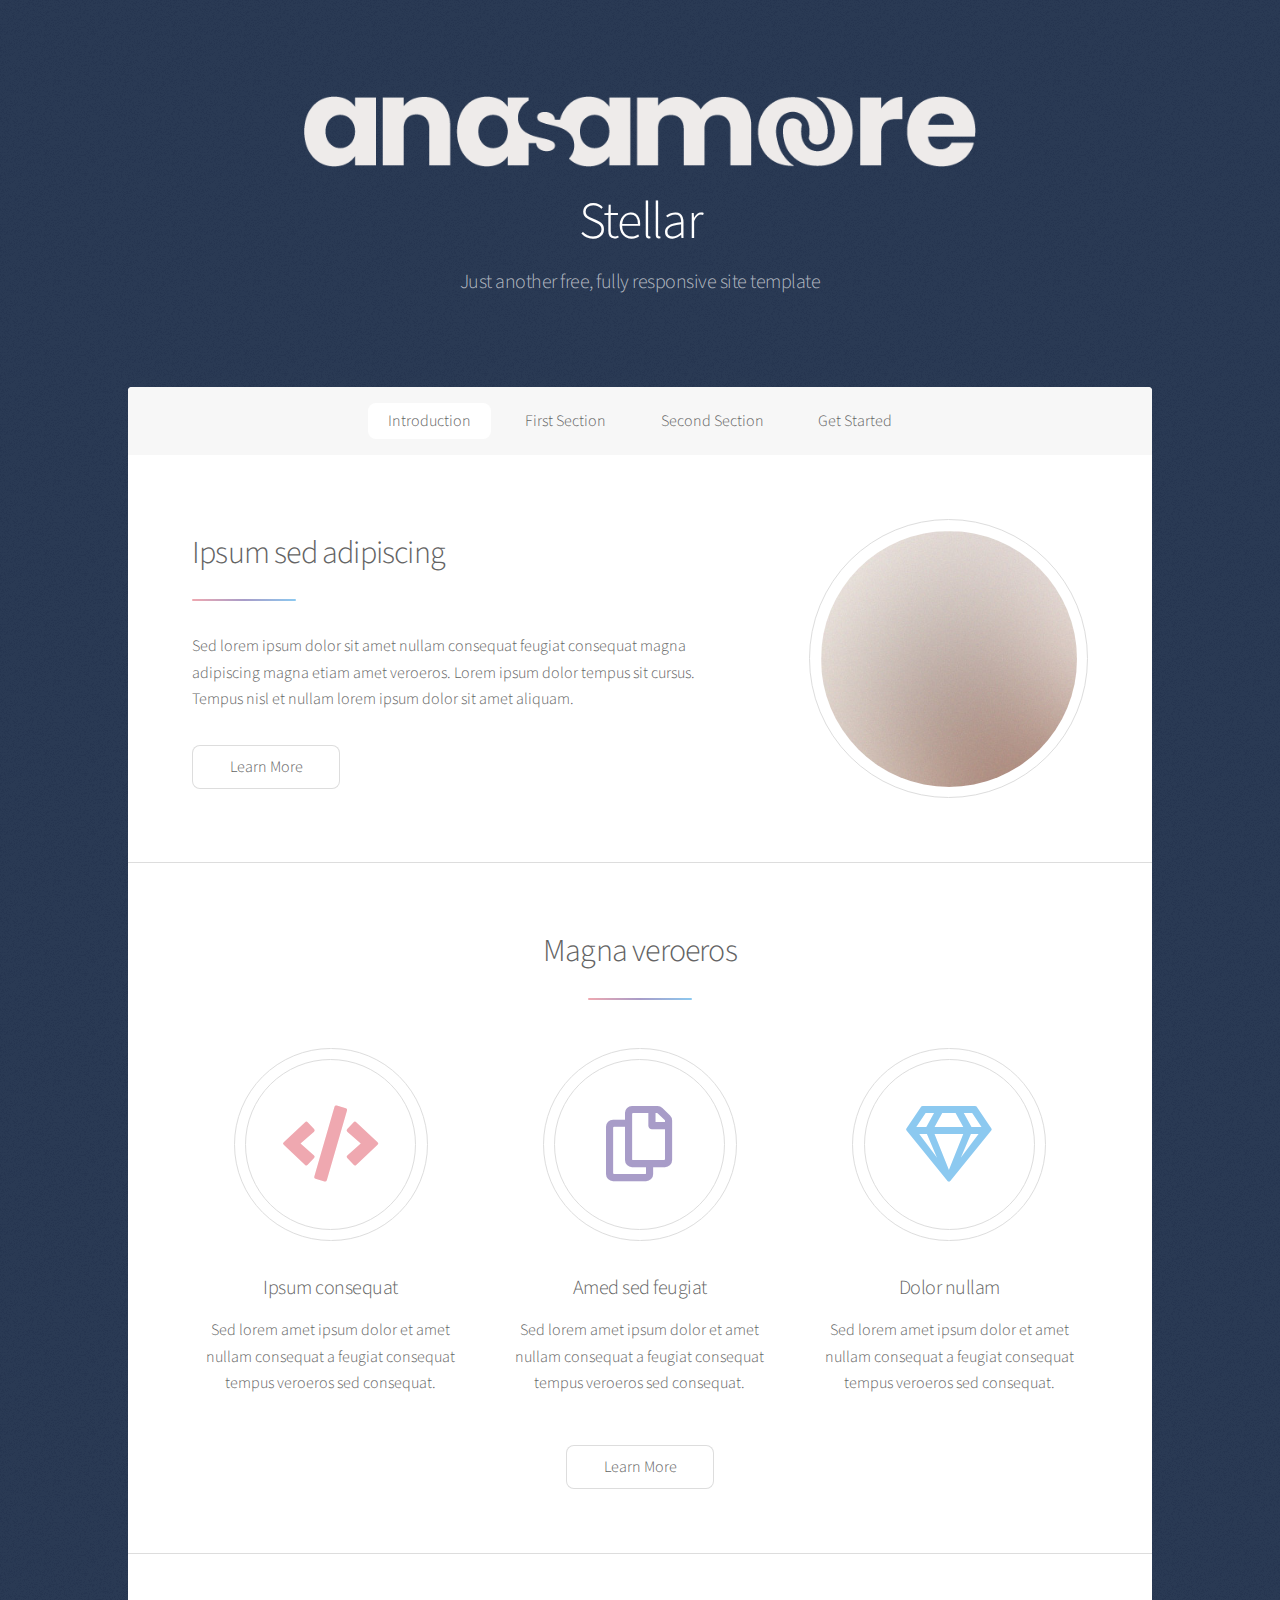
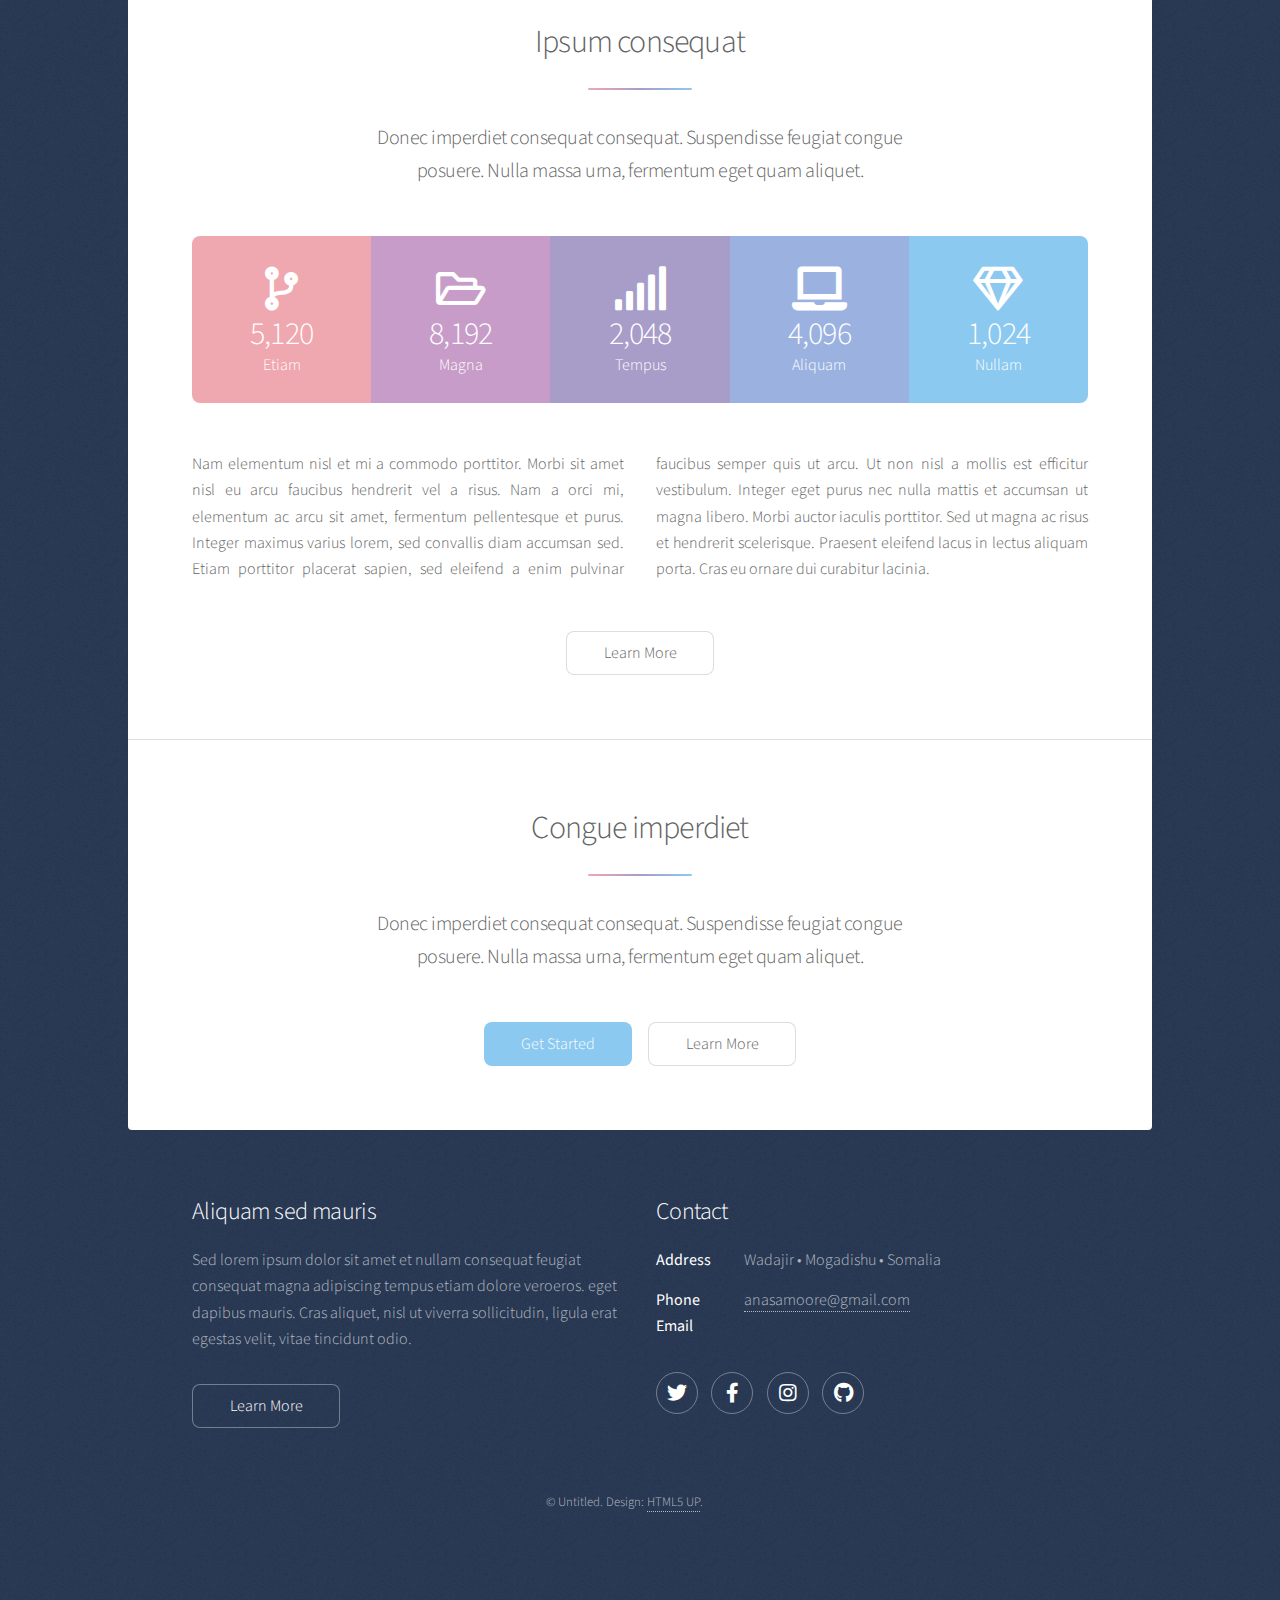
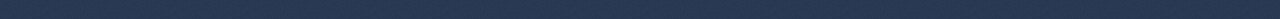
==== commit c97dfdf5: "Update index.html" ====
--- a/index.html
+++ b/index.html
@@ -154,8 +154,7 @@
 								<dt>Phone</dt>
 								<dt>Email</dt>
 								<dd><a href="#">anasamoore@gmail.com</a></dd>
-								<dd><a href="https://mail.google.com/mail/?view=cm&fs=1&to=recipient@example.com&subject=Your%20Subject%20Here&body=Your%20message%20here" target="_blank">
-    Compose Email in Gmail
+								<dd><a href="https://mail.google.com/mail/?view=cm&fs=1&to=anasamoore@gmail.com&subject=Your%20Subject%20Here&body=Your%20message%20here" target="_blank">
 </a></dd>
 							</dl>
 							<ul class="icons">
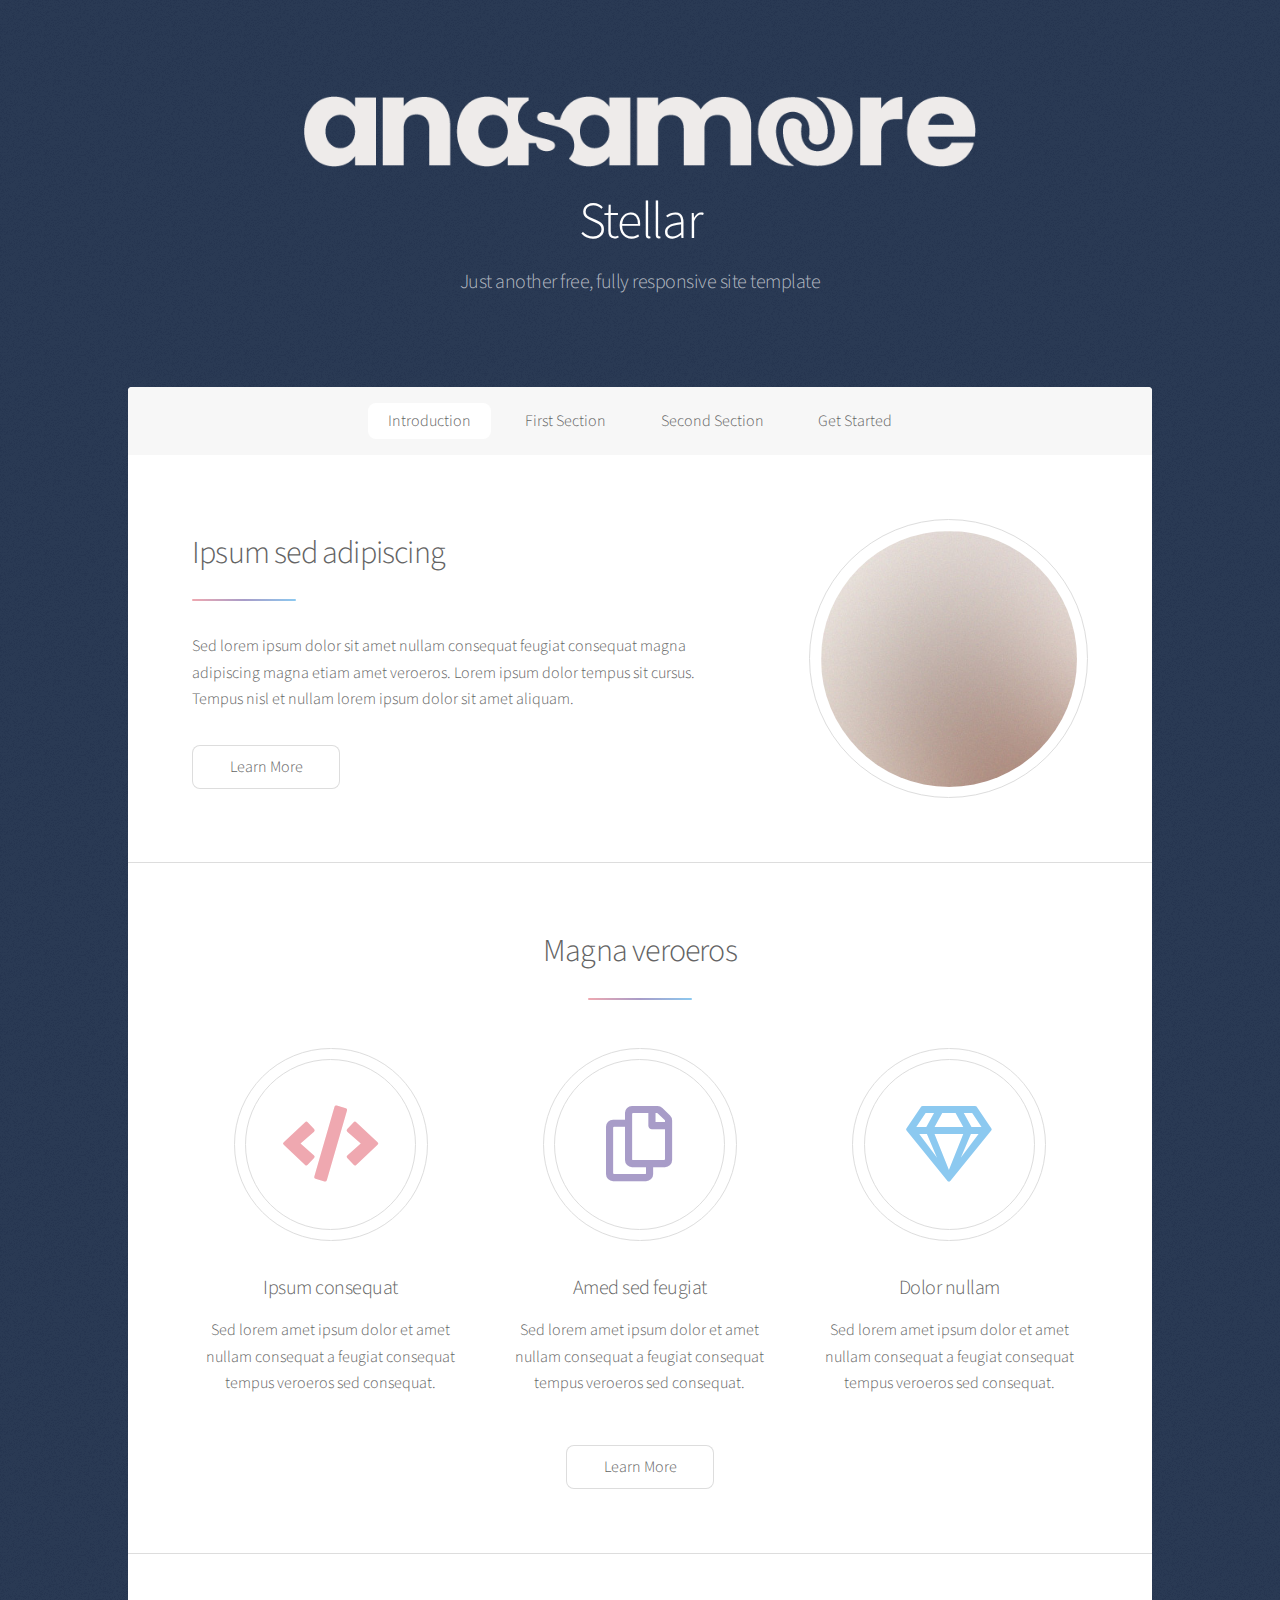
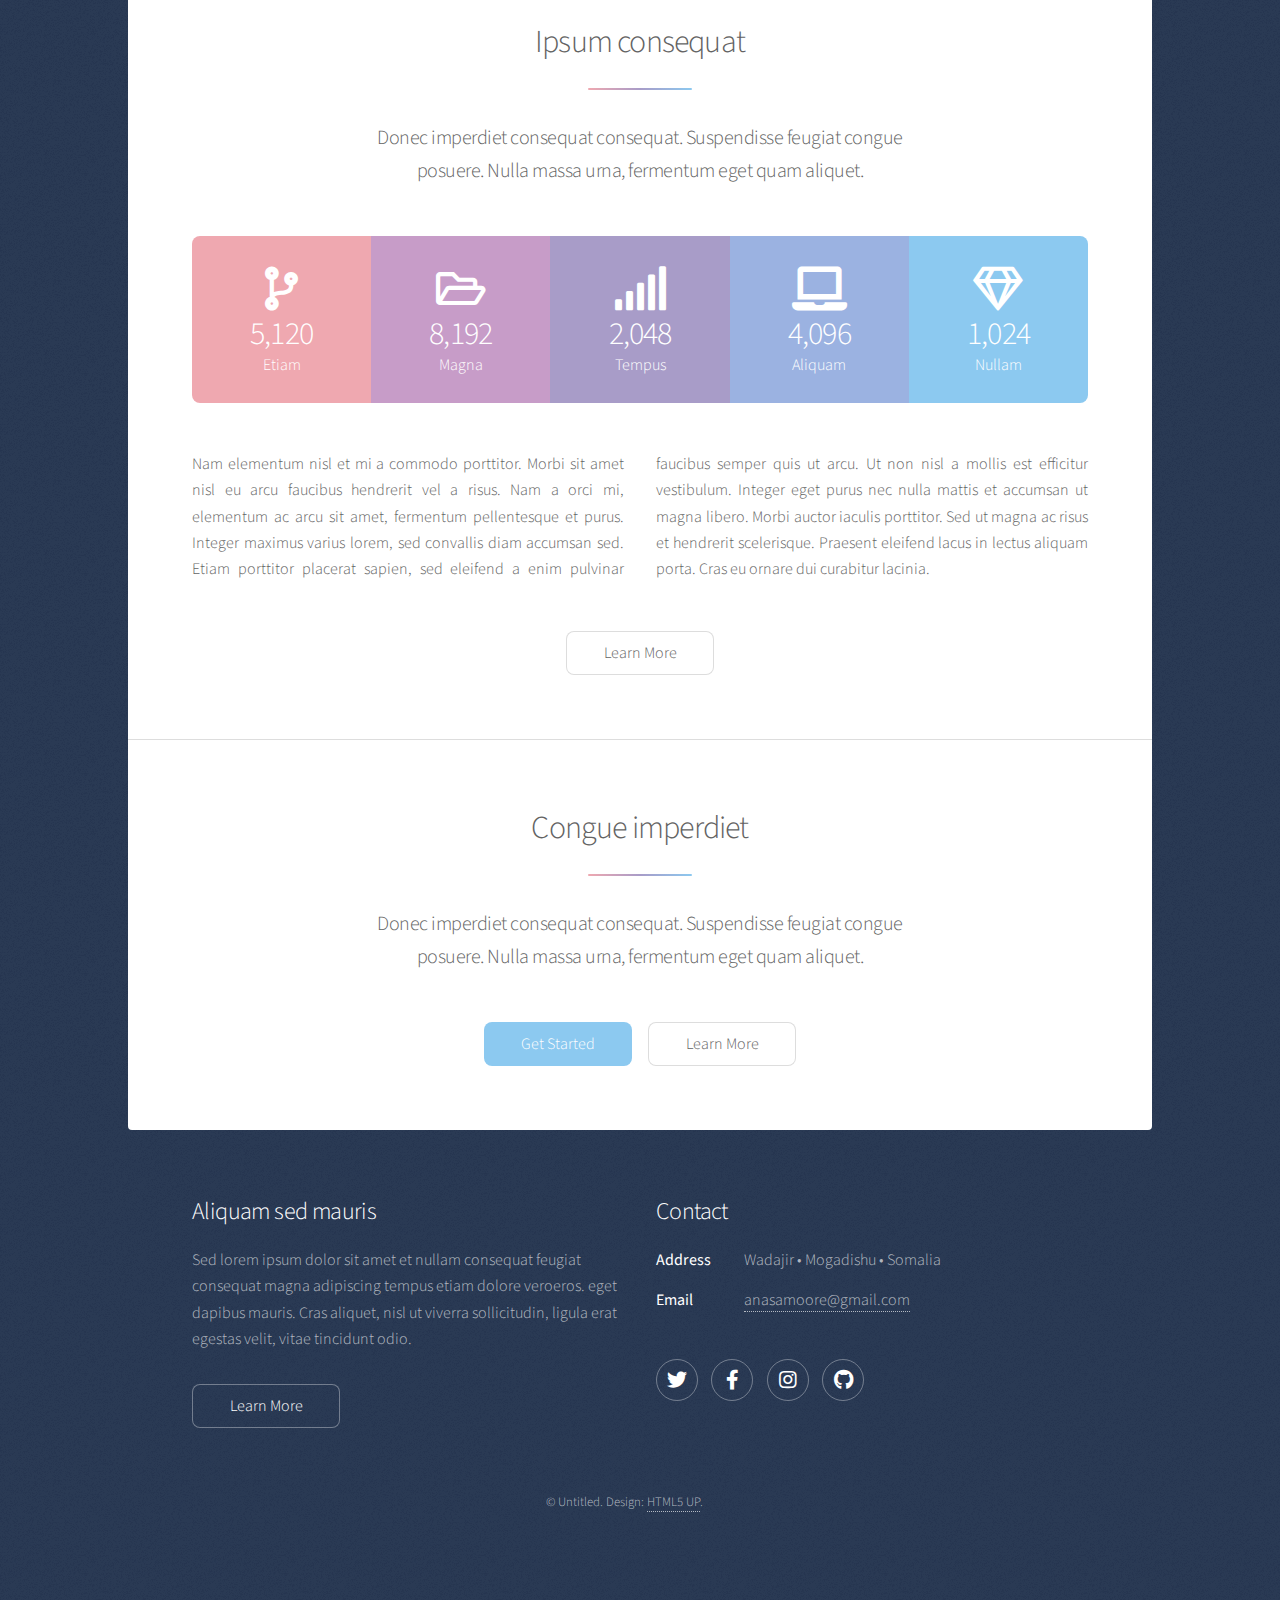
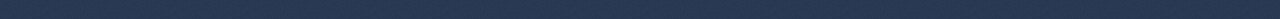
==== commit b1a471da: "Update index.html" ====
--- a/index.html
+++ b/index.html
@@ -151,11 +151,8 @@
 							<dl class="alt">
 								<dt>Address</dt>
 								<dd> Wadajir &bull; Mogadishu &bull; Somalia</dd>
-								<dt>Phone</dt>
 								<dt>Email</dt>
-								<dd><a href="#">anasamoore@gmail.com</a></dd>
-								<dd><a href="https://mail.google.com/mail/?view=cm&fs=1&to=anasamoore@gmail.com&subject=Your%20Subject%20Here&body=Your%20message%20here" target="_blank">
-</a></dd>
+								<dd><a href="https://mail.google.com/mail/?view=cm&fs=1&to=anasamoore@gmail.com&subject=Your%20Subject%20Here&body=Your%20message%20here" target="_blank">anasamoore@gmail.com</a></dd>
 							</dl>
 							<ul class="icons">
 								<li><a href="https://x.com/anasamoore" class="icon brands fa-twitter alt"><span class="label">Twitter</span></a></li>
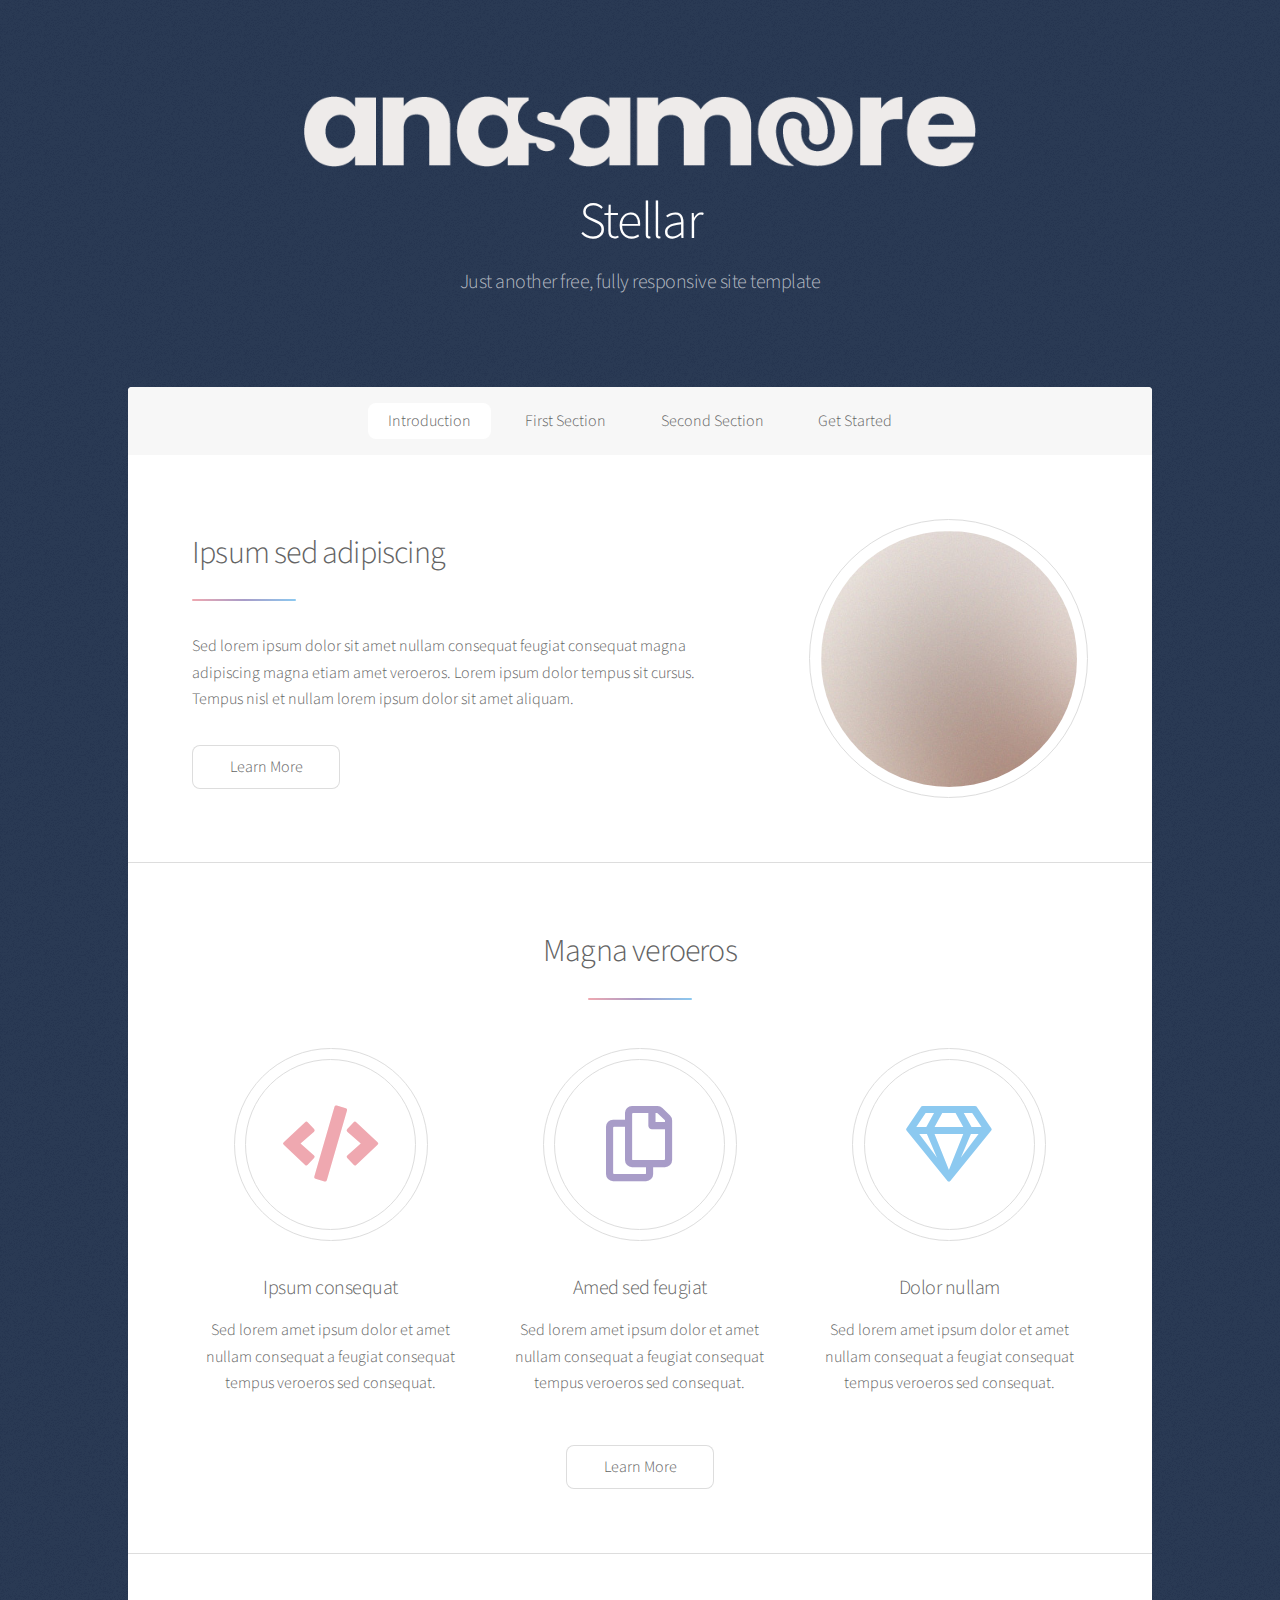
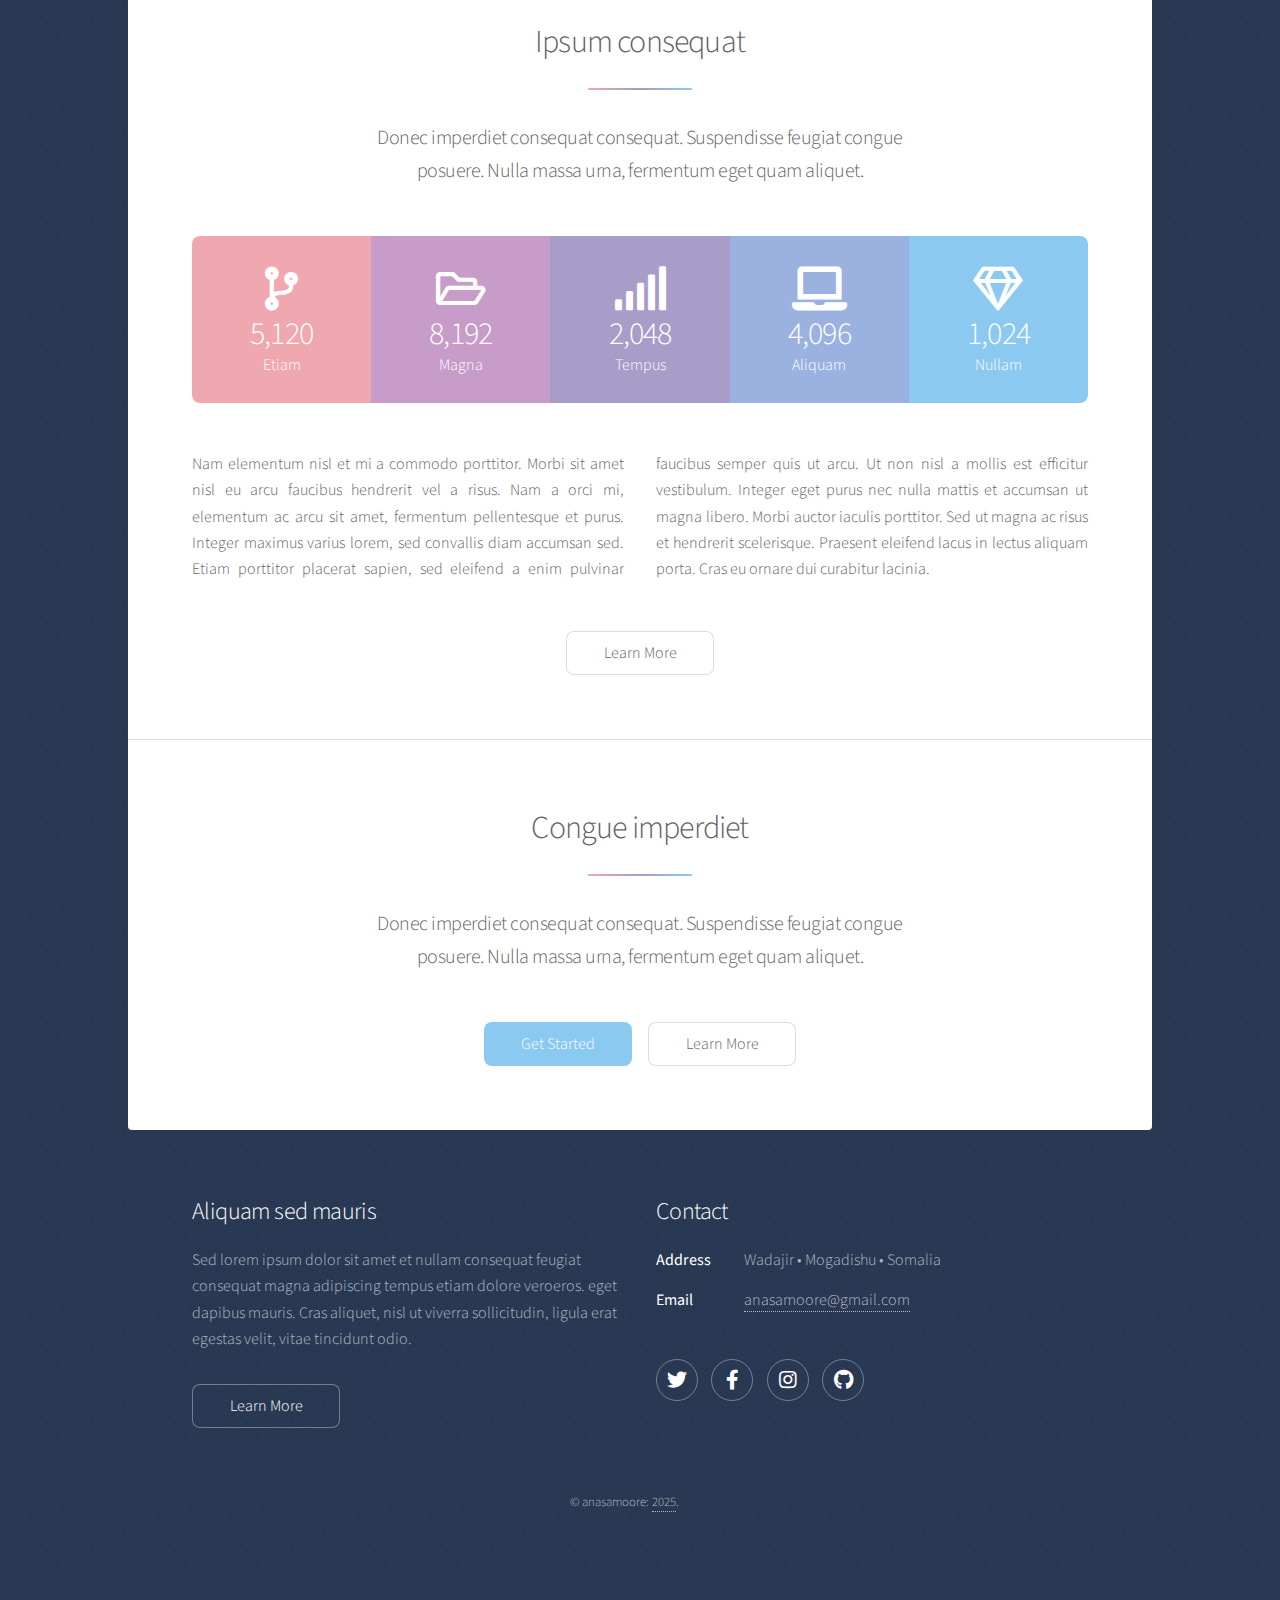
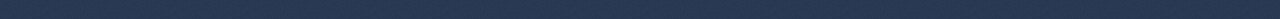
==== commit 14865ac6: "Update index.html" ====
--- a/index.html
+++ b/index.html
@@ -161,7 +161,7 @@
 								<li><a href="https://www.linkedin.com/in/anasamoore/" class="icon brands fa-github alt"><span class="label">GitHub</span></a></li>
 							</ul>
 						</section>
-						<p class="copyright">&copy; Untitled. Design: <a href="https://html5up.net">HTML5 UP</a>.</p>
+						<p class="copyright">&copy; anasamoore: <a href="https://html5up.net">2025</a>.</p>
 					</footer>
 
 			</div>
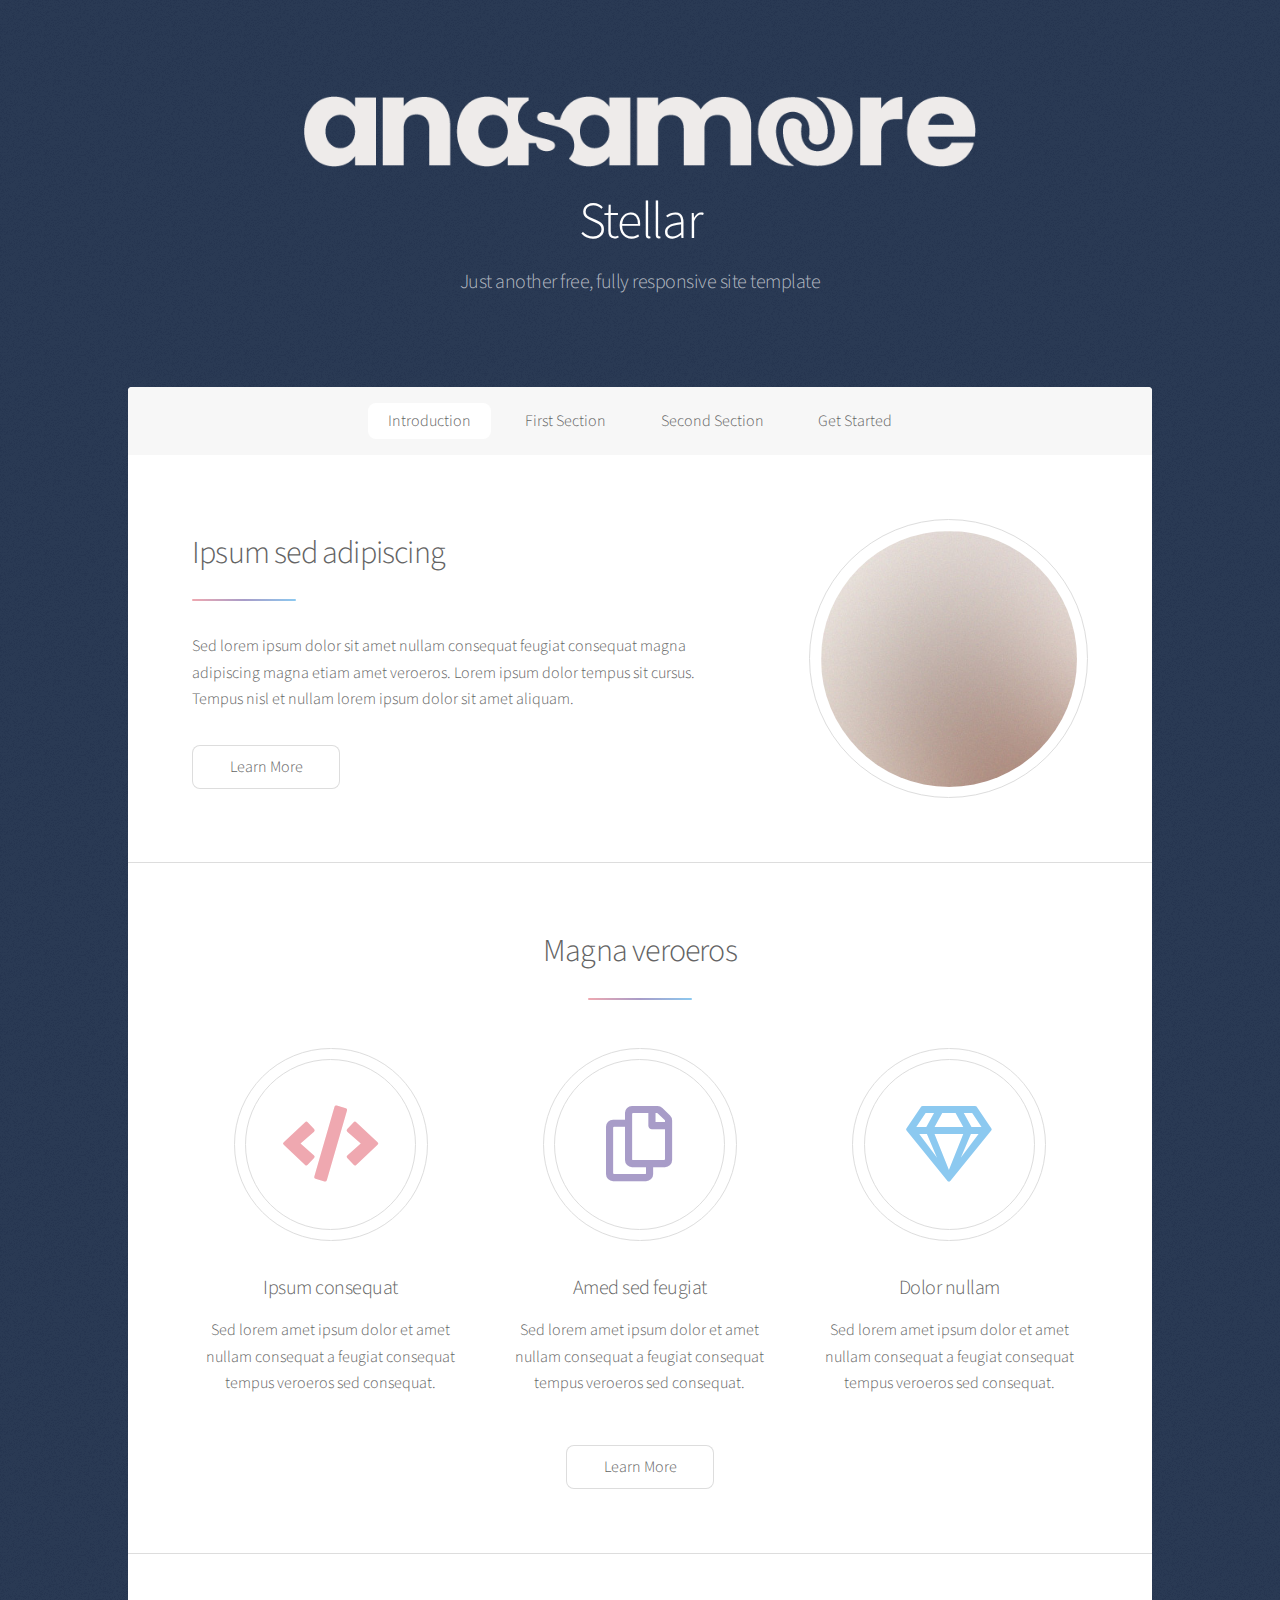
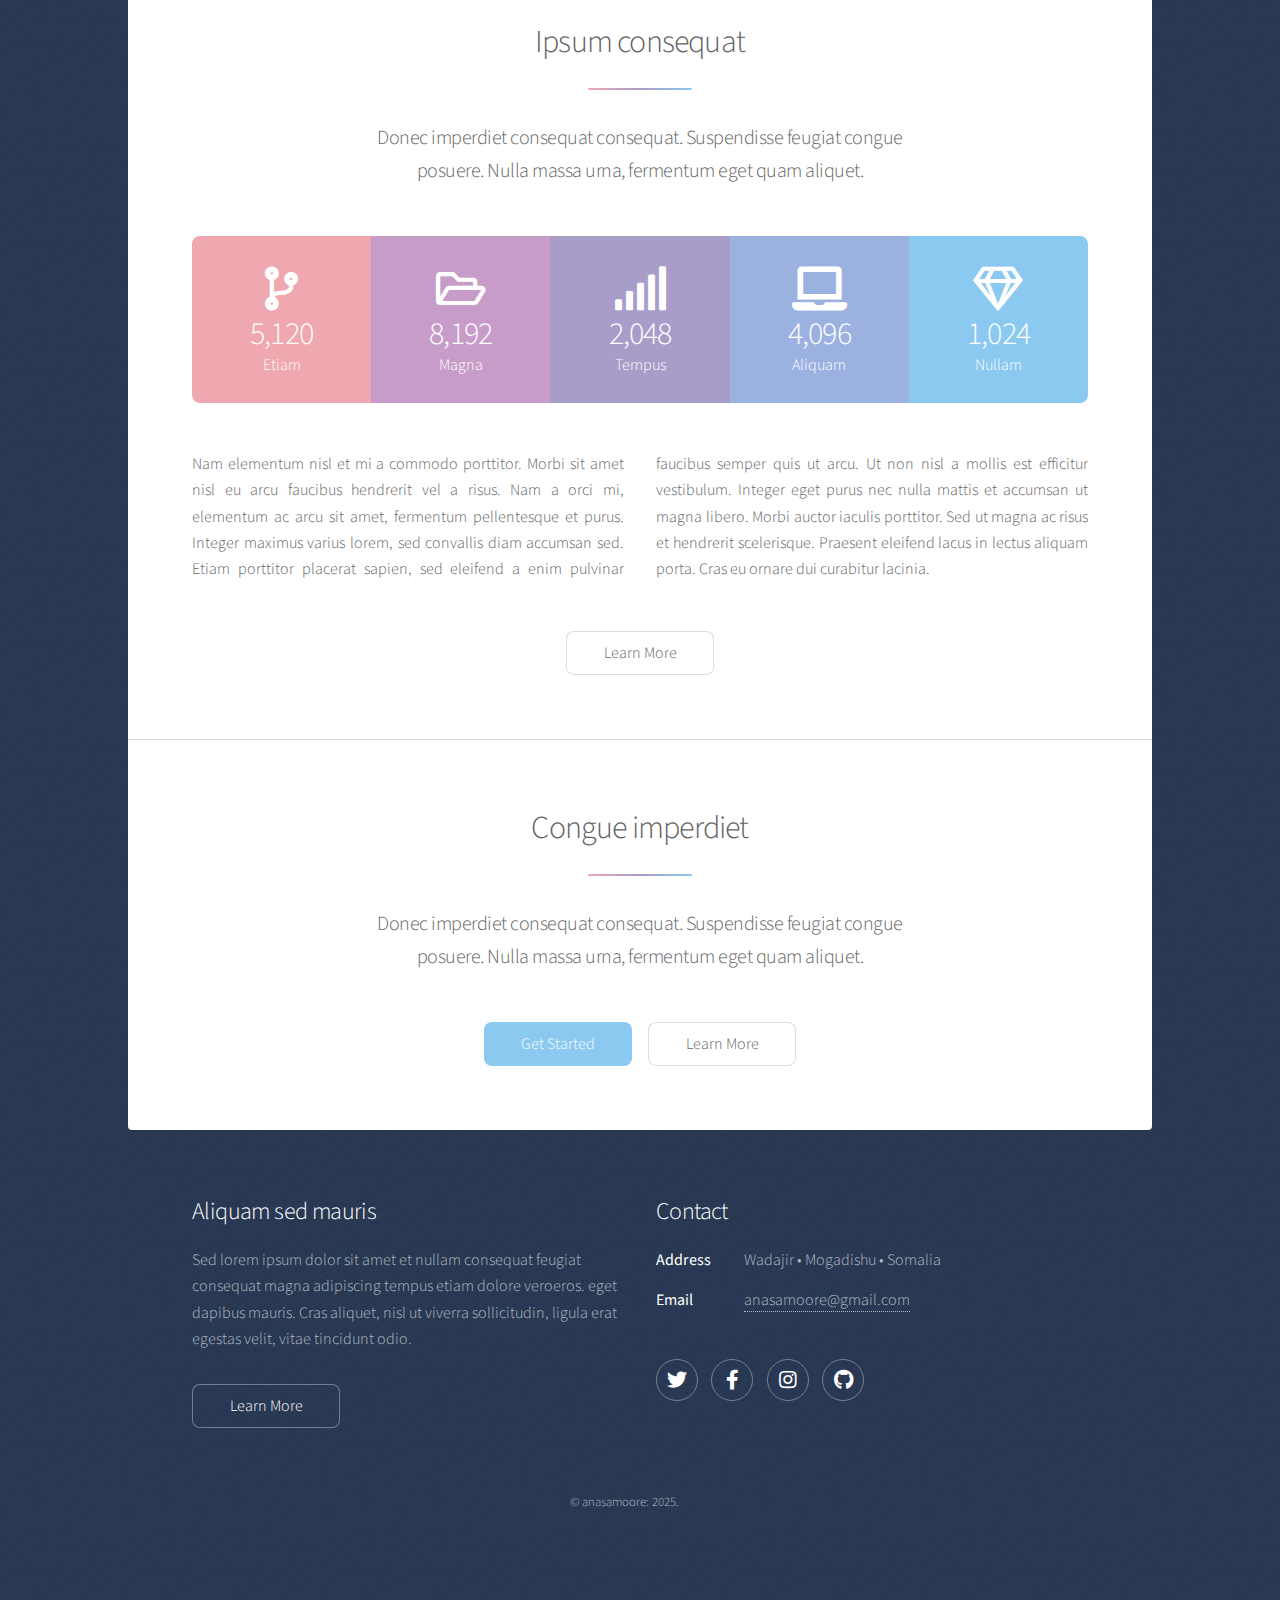
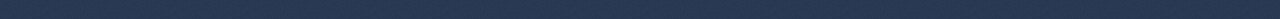
==== commit 195698f4: "Update index.html" ====
--- a/index.html
+++ b/index.html
@@ -161,7 +161,7 @@
 								<li><a href="https://www.linkedin.com/in/anasamoore/" class="icon brands fa-github alt"><span class="label">GitHub</span></a></li>
 							</ul>
 						</section>
-						<p class="copyright">&copy; anasamoore: <a href="https://html5up.net">2025</a>.</p>
+						<p class="copyright">&copy; anasamoore: 2025</a>.</p>
 					</footer>
 
 			</div>
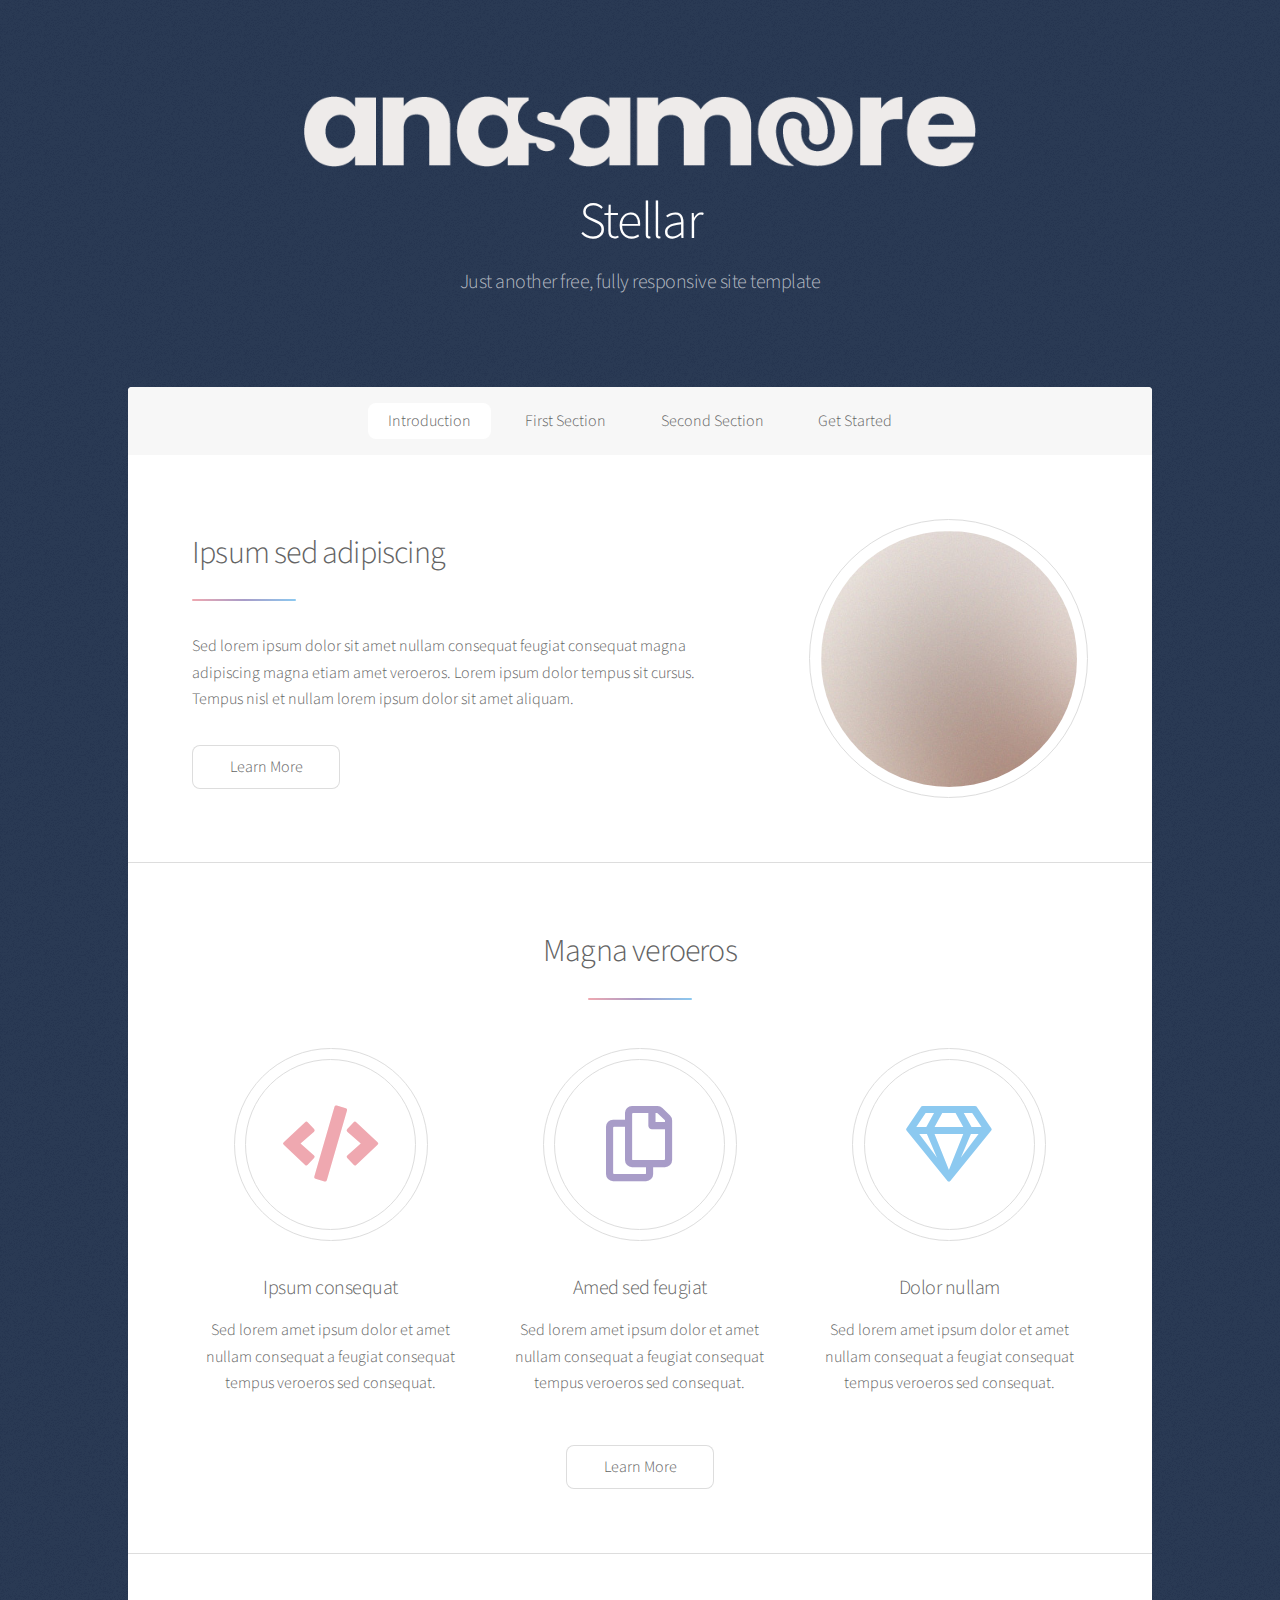
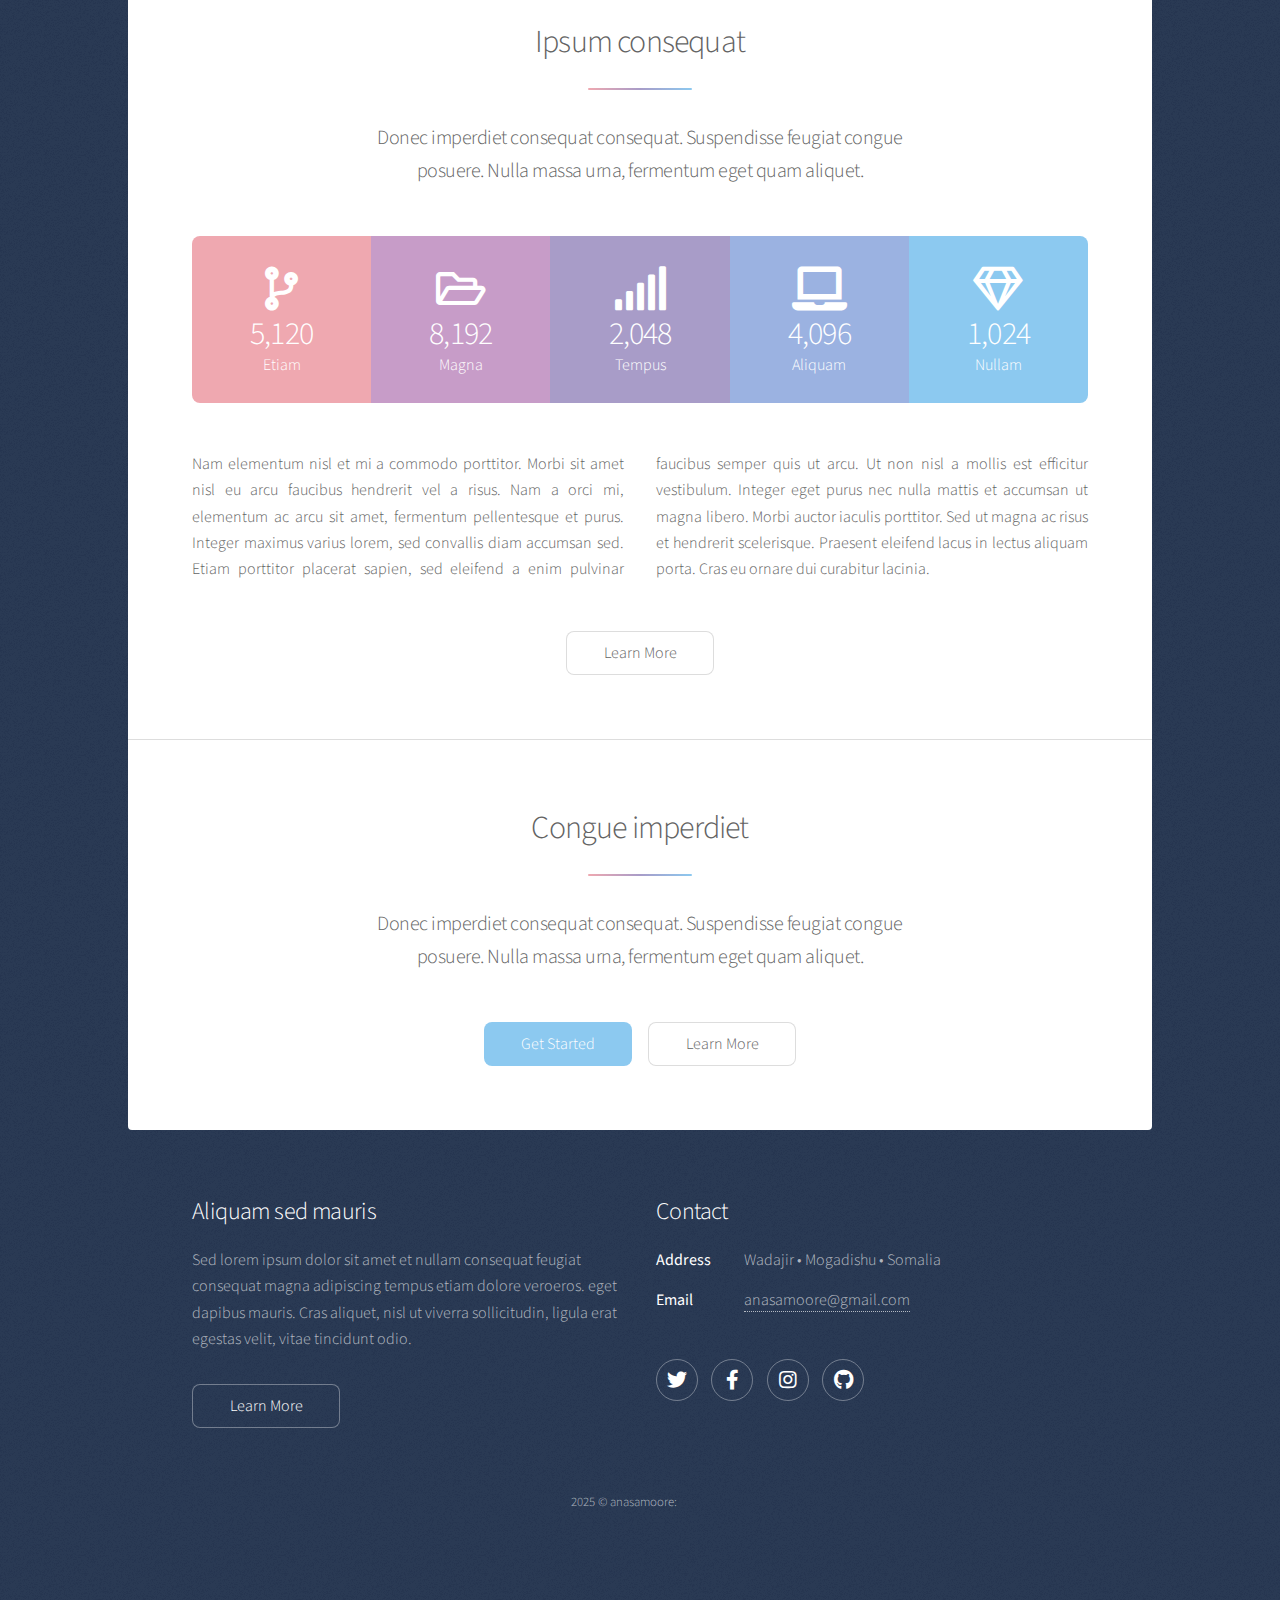
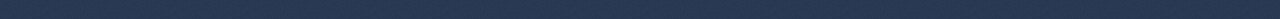
==== commit 5b1f553a: "Update index.html" ====
--- a/index.html
+++ b/index.html
@@ -161,7 +161,7 @@
 								<li><a href="https://www.linkedin.com/in/anasamoore/" class="icon brands fa-github alt"><span class="label">GitHub</span></a></li>
 							</ul>
 						</section>
-						<p class="copyright">&copy; anasamoore: 2025</a>.</p>
+						<p class="copyright">2025 &copy; anasamoore: </p>
 					</footer>
 
 			</div>
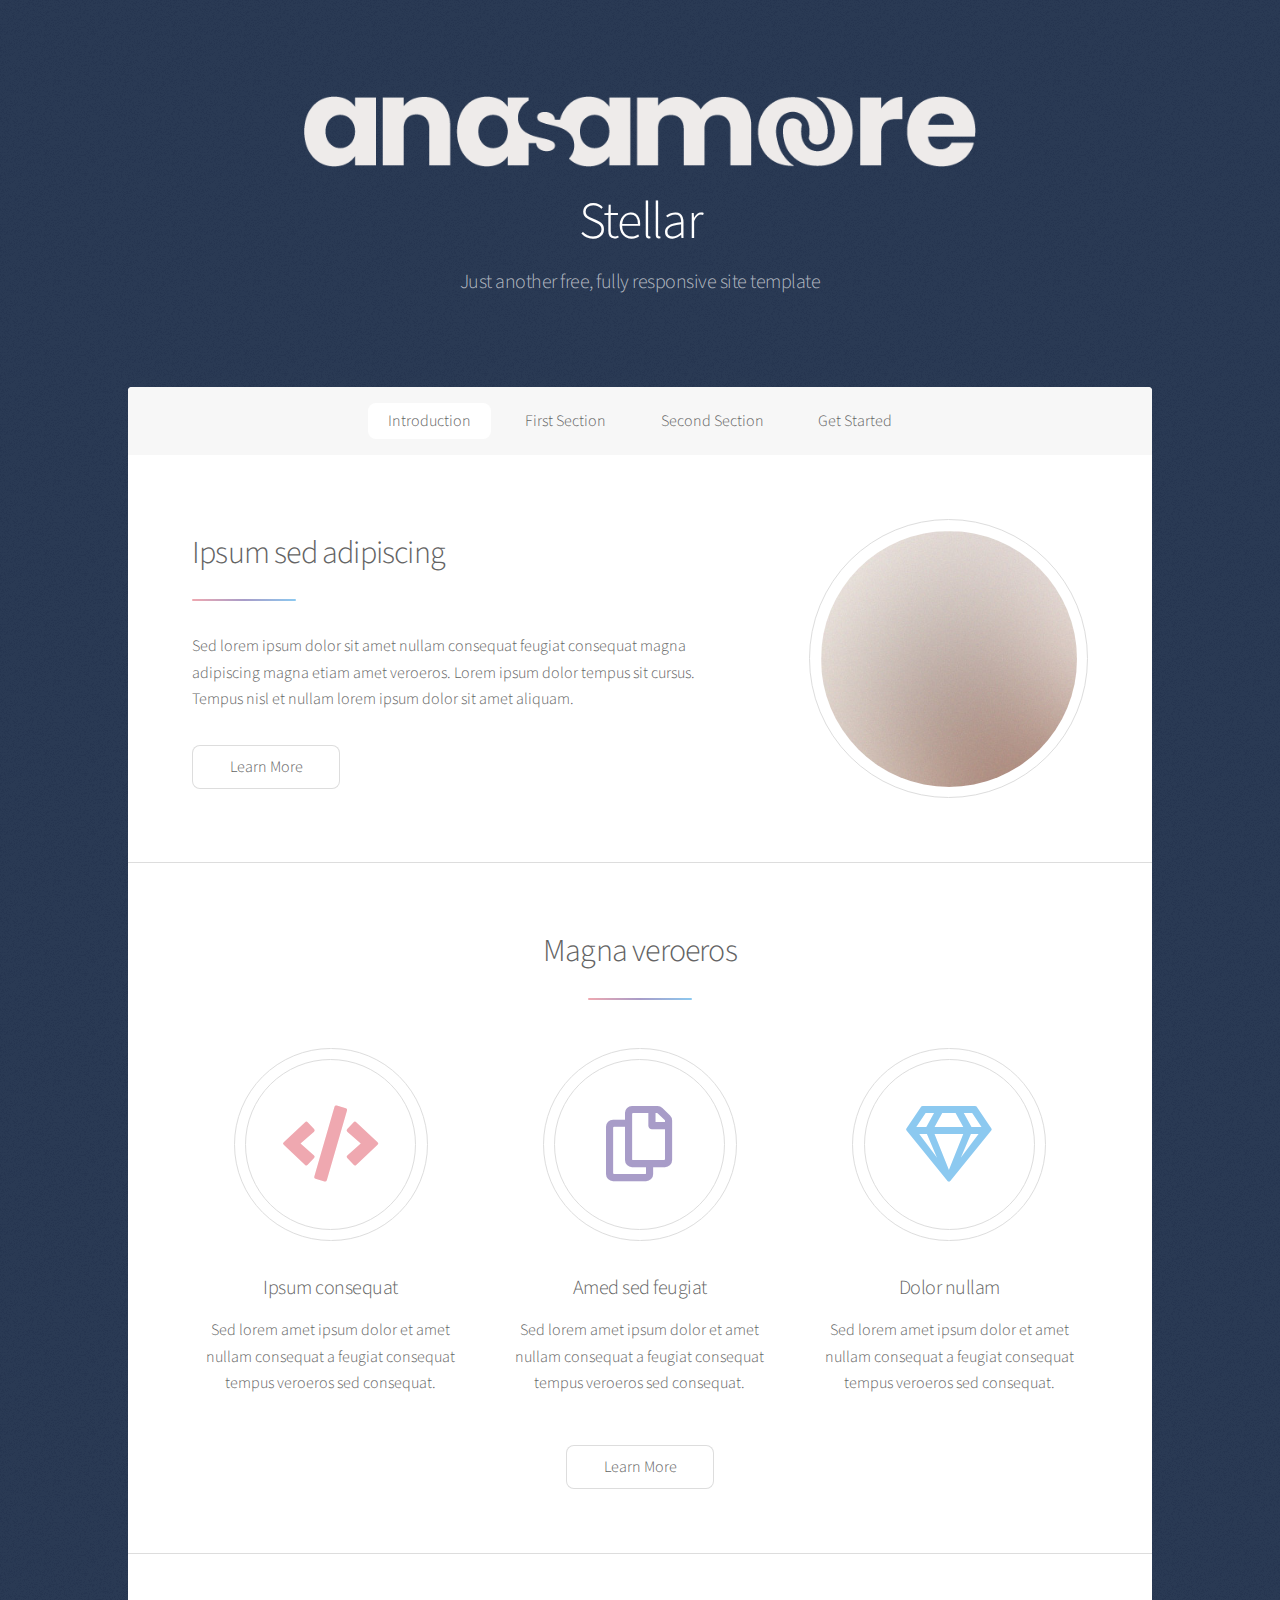
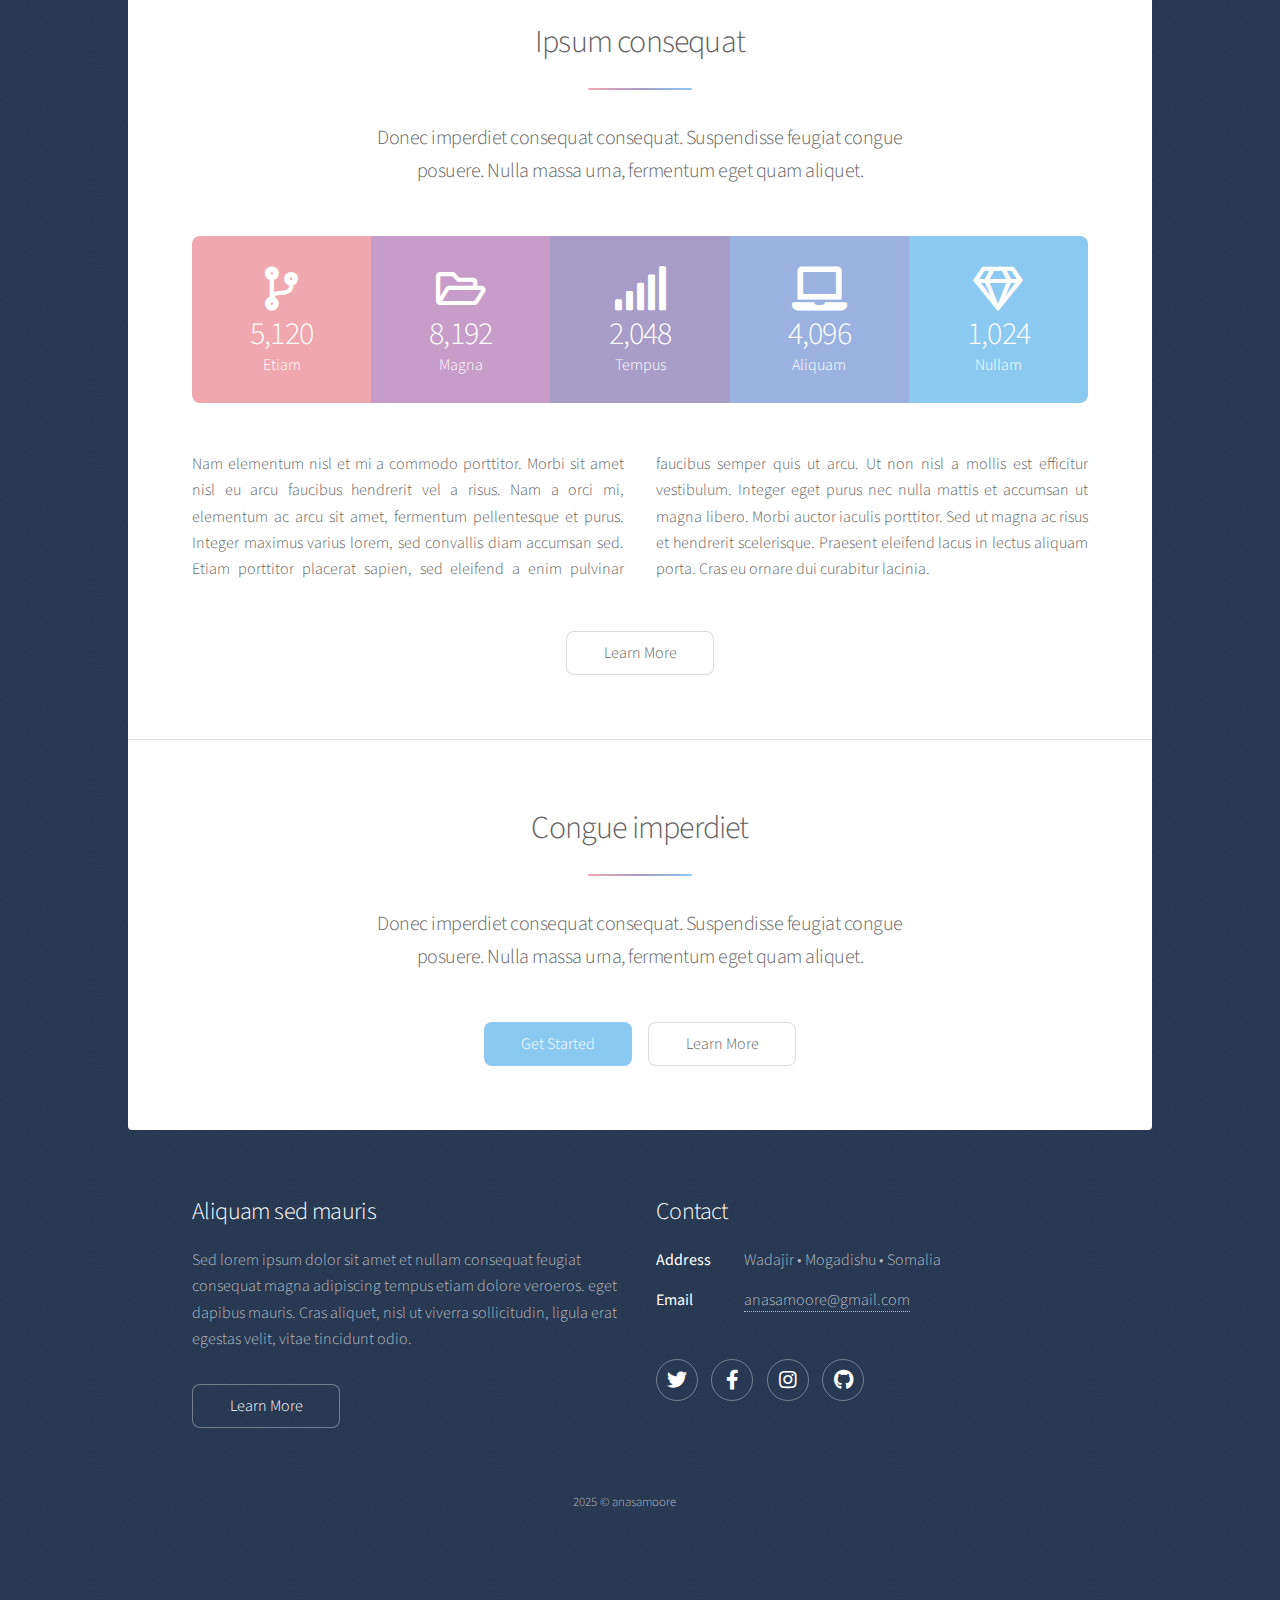
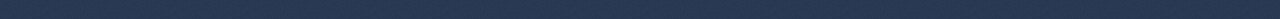
==== commit 60e8b6a6: "Update index.html" ====
--- a/index.html
+++ b/index.html
@@ -161,7 +161,7 @@
 								<li><a href="https://www.linkedin.com/in/anasamoore/" class="icon brands fa-github alt"><span class="label">GitHub</span></a></li>
 							</ul>
 						</section>
-						<p class="copyright">2025 &copy; anasamoore: </p>
+						<p class="copyright">2025 &copy; anasamoore</p>
 					</footer>
 
 			</div>
